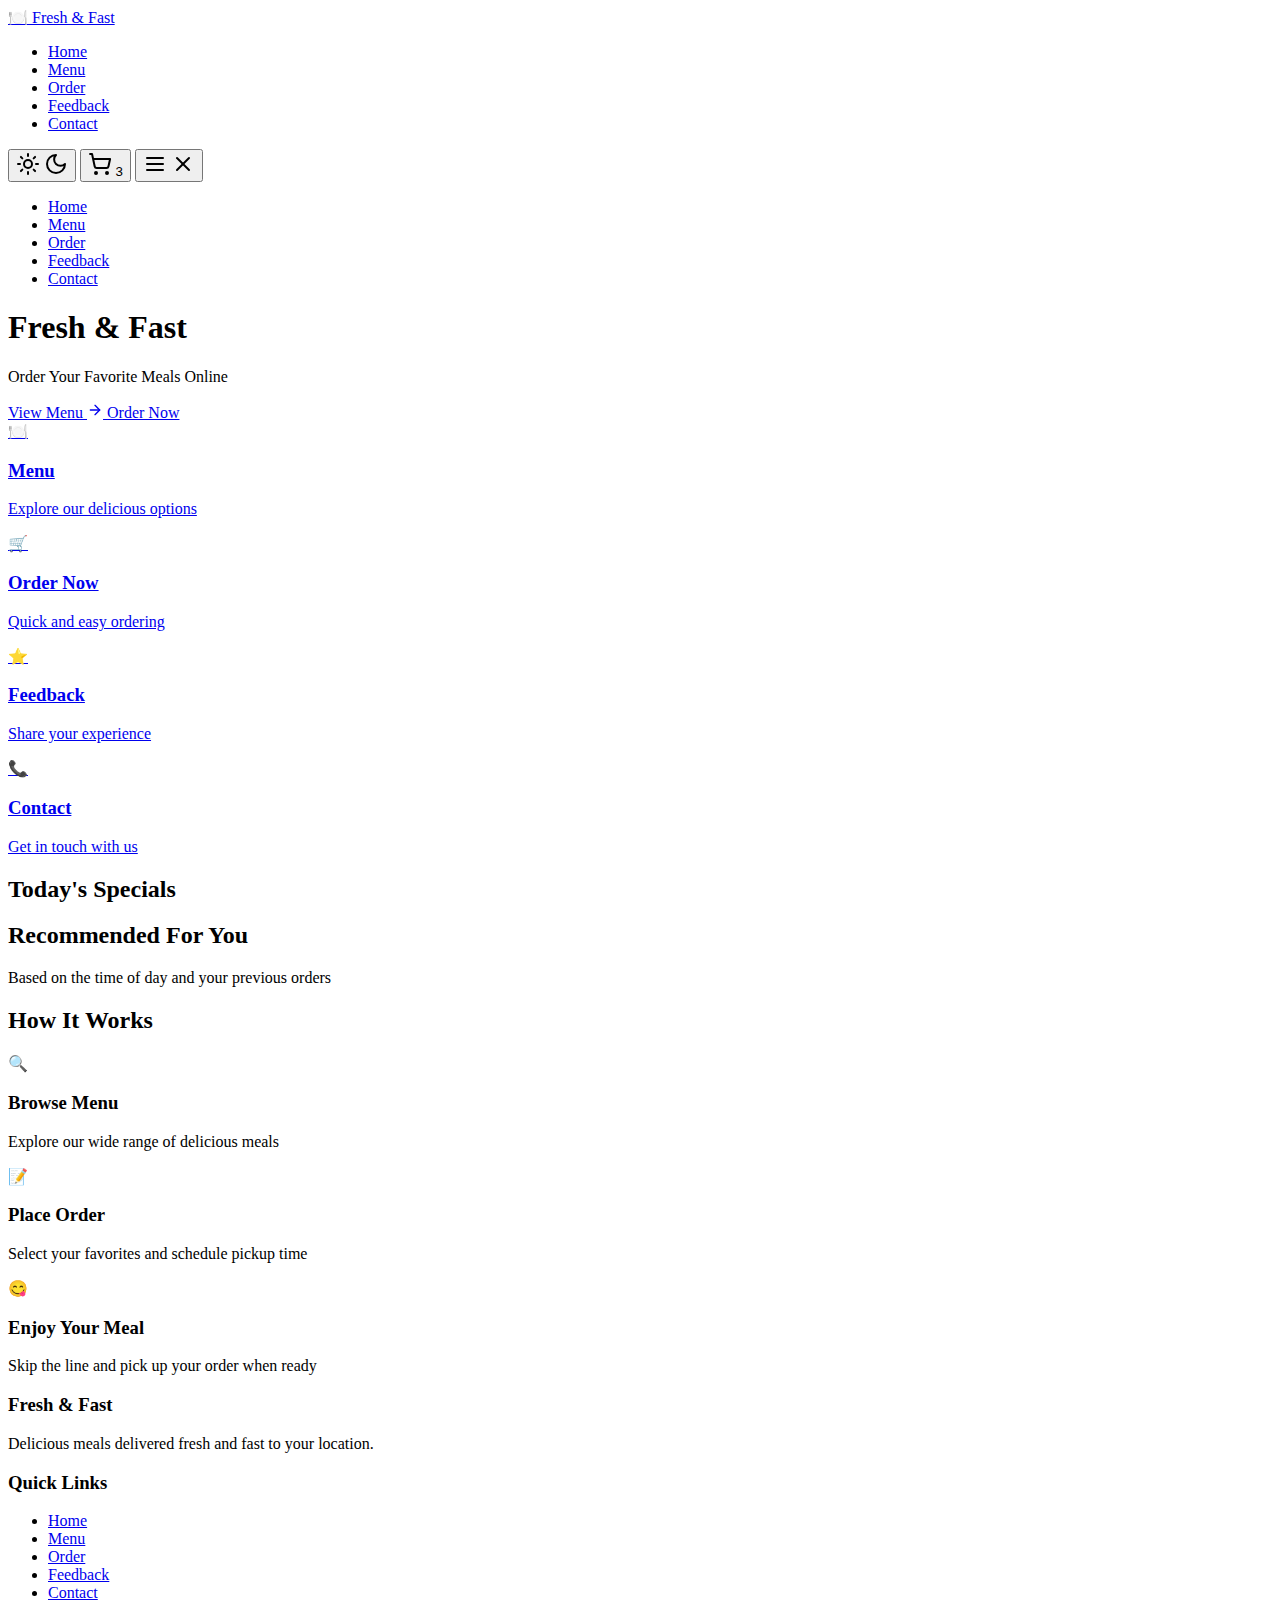
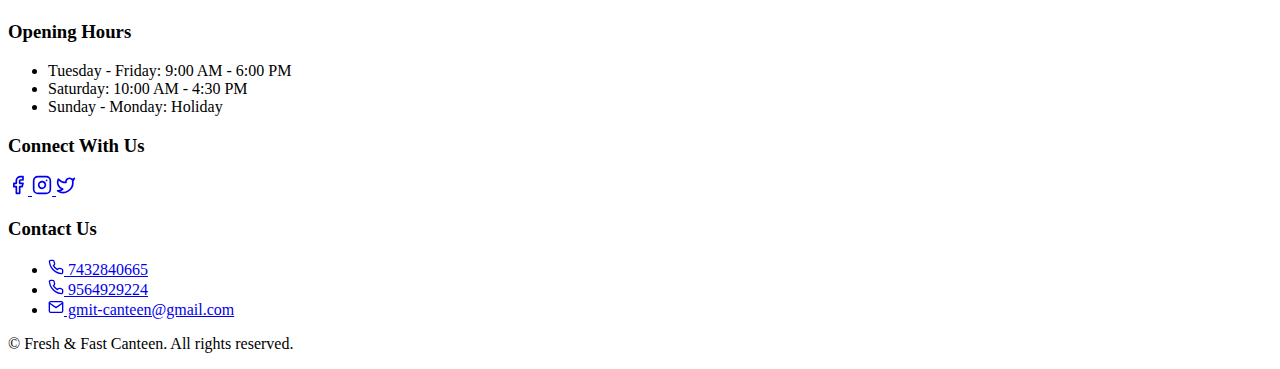
==== index.html @ 1bf3d0e0 "Add files via upload" ====
<!DOCTYPE html>
<html lang="en">
<head>
    <meta charset="UTF-8">
    <meta name="viewport" content="width=device-width, initial-scale=1.0">
    <title>Fresh & Fast - Online Canteen Management</title>
    <meta name="description" content="Order your favorite meals online from our canteen">
    <link rel="stylesheet" href="css/styles.css">
    <link rel="stylesheet" href="https://fonts.googleapis.com/css2?family=Inter:wght@400;500;600;700&display=swap">
</head>
<body>
    <div class="page-container">
        <header class="header">
            <div class="container header-container">
                <div class="logo">
                    <a href="index.html" class="logo-link">
                        <span class="logo-icon">🍽️</span>
                        <span class="logo-text">Fresh & Fast</span>
                    </a>
                </div>

                <nav class="desktop-nav">
                    <ul class="nav-list">
                        <li><a href="index.html" class="nav-link active">Home</a></li>
                        <li><a href="menu.html" class="nav-link">Menu</a></li>
                        <li><a href="order.html" class="nav-link">Order</a></li>
                        <li><a href="feedback.html" class="nav-link">Feedback</a></li>
                        <li><a href="contact.html" class="nav-link">Contact</a></li>
                    </ul>
                </nav>

                <div class="header-actions">
                    <button id="theme-toggle" class="icon-button" aria-label="Toggle theme">
                        <svg class="sun-icon" xmlns="http://www.w3.org/2000/svg" width="24" height="24" viewBox="0 0 24 24" fill="none" stroke="currentColor" stroke-width="2" stroke-linecap="round" stroke-linejoin="round"><circle cx="12" cy="12" r="4"></circle><path d="M12 2v2"></path><path d="M12 20v2"></path><path d="m4.93 4.93 1.41 1.41"></path><path d="m17.66 17.66 1.41 1.41"></path><path d="M2 12h2"></path><path d="M20 12h2"></path><path d="m6.34 17.66-1.41 1.41"></path><path d="m19.07 4.93-1.41 1.41"></path></svg>
                        <svg class="moon-icon" xmlns="http://www.w3.org/2000/svg" width="24" height="24" viewBox="0 0 24 24" fill="none" stroke="currentColor" stroke-width="2" stroke-linecap="round" stroke-linejoin="round"><path d="M12 3a6 6 0 0 0 9 9 9 9 0 1 1-9-9Z"></path></svg>
                    </button>
                    <button class="icon-button cart-button" aria-label="Shopping cart">
                        <svg xmlns="http://www.w3.org/2000/svg" width="24" height="24" viewBox="0 0 24 24" fill="none" stroke="currentColor" stroke-width="2" stroke-linecap="round" stroke-linejoin="round"><circle cx="8" cy="21" r="1"></circle><circle cx="19" cy="21" r="1"></circle><path d="M2.05 2.05h2l2.66 12.42a2 2 0 0 0 2 1.58h9.78a2 2 0 0 0 1.95-1.57l1.65-7.43H5.12"></path></svg>
                        <span class="cart-badge">3</span>
                    </button>
                    <button id="mobile-menu-toggle" class="icon-button mobile-menu-button" aria-label="Toggle menu">
                        <svg class="menu-icon" xmlns="http://www.w3.org/2000/svg" width="24" height="24" viewBox="0 0 24 24" fill="none" stroke="currentColor" stroke-width="2" stroke-linecap="round" stroke-linejoin="round"><line x1="4" x2="20" y1="12" y2="12"></line><line x1="4" x2="20" y1="6" y2="6"></line><line x1="4" x2="20" y1="18" y2="18"></line></svg>
                        <svg class="close-icon" xmlns="http://www.w3.org/2000/svg" width="24" height="24" viewBox="0 0 24 24" fill="none" stroke="currentColor" stroke-width="2" stroke-linecap="round" stroke-linejoin="round"><path d="M18 6 6 18"></path><path d="m6 6 12 12"></path></svg>
                    </button>
                </div>
            </div>

            <nav id="mobile-nav" class="mobile-nav">
                <ul class="mobile-nav-list">
                    <li><a href="index.html" class="mobile-nav-link active">Home</a></li>
                    <li><a href="menu.html" class="mobile-nav-link">Menu</a></li>
                    <li><a href="order.html" class="mobile-nav-link">Order</a></li>
                    <li><a href="feedback.html" class="mobile-nav-link">Feedback</a></li>
                    <li><a href="contact.html" class="mobile-nav-link">Contact</a></li>
                </ul>
            </nav>
        </header>

        <main>
            <!-- Hero Banner -->
            <section class="hero-banner">
                <div class="hero-content">
                    <div class="hero-text-container">
                        <h1 class="hero-title">Fresh & Fast</h1>
                        <p class="hero-subtitle">Order Your Favorite Meals Online</p>
                        <div class="hero-buttons">
                            <a href="menu.html" class="button primary-button">
                                View Menu
                                <svg xmlns="http://www.w3.org/2000/svg" width="16" height="16" viewBox="0 0 24 24" fill="none" stroke="currentColor" stroke-width="2" stroke-linecap="round" stroke-linejoin="round"><path d="M5 12h14"></path><path d="m12 5 7 7-7 7"></path></svg>
                            </a>
                            <a href="order.html" class="button outline-button">Order Now</a>
                        </div>
                    </div>
                </div>
            </section>

            <!-- Quick Links -->
            <section class="container section">
                <div class="quick-links">
                    <a href="menu.html" class="quick-link-card">
                        <span class="quick-link-icon">🍽️</span>
                        <h3 class="quick-link-title">Menu</h3>
                        <p class="quick-link-description">Explore our delicious options</p>
                    </a>
                    <a href="order.html" class="quick-link-card">
                        <span class="quick-link-icon">🛒</span>
                        <h3 class="quick-link-title">Order Now</h3>
                        <p class="quick-link-description">Quick and easy ordering</p>
                    </a>
                    <a href="feedback.html" class="quick-link-card">
                        <span class="quick-link-icon">⭐</span>
                        <h3 class="quick-link-title">Feedback</h3>
                        <p class="quick-link-description">Share your experience</p>
                    </a>
                    <a href="contact.html" class="quick-link-card">
                        <span class="quick-link-icon">📞</span>
                        <h3 class="quick-link-title">Contact</h3>
                        <p class="quick-link-description">Get in touch with us</p>
                    </a>
                </div>
            </section>

            <!-- Featured Items -->
            <section class="container section">
                <h2 class="section-title">Today's Specials</h2>
                <div class="featured-items" id="featured-items">
                    <!-- Featured items will be populated by JavaScript -->
                </div>
            </section>

            <!-- AI Recommendations -->
            <section class="container section recommendations-section">
                <h2 class="section-title">Recommended For You</h2>
                <p class="section-subtitle">Based on the time of day and your previous orders</p>
                <div class="recommended-meals" id="recommended-meals">
                    <!-- Recommendations will be populated by JavaScript -->
                </div>
            </section>

            <!-- How It Works -->
            <section class="container section">
                <h2 class="section-title">How It Works</h2>
                <div class="how-it-works">
                    <div class="step-card">
                        <div class="step-icon">🔍</div>
                        <h3 class="step-title">Browse Menu</h3>
                        <p class="step-description">Explore our wide range of delicious meals</p>
                    </div>
                    <div class="step-card">
                        <div class="step-icon">📝</div>
                        <h3 class="step-title">Place Order</h3>
                        <p class="step-description">Select your favorites and schedule pickup time</p>
                    </div>
                    <div class="step-card">
                        <div class="step-icon">😋</div>
                        <h3 class="step-title">Enjoy Your Meal</h3>
                        <p class="step-description">Skip the line and pick up your order when ready</p>
                    </div>
                </div>
            </section>
        </main>

        <footer class="footer">
            <div class="container">
                <div class="footer-content">
                    <div class="footer-section">
                        <h3 class="footer-title">Fresh & Fast</h3>
                        <p class="footer-text">Delicious meals delivered fresh and fast to your location.</p>
                    </div>

                    <div class="footer-section">
                        <h3 class="footer-title">Quick Links</h3>
                        <ul class="footer-links">
                            <li><a href="index.html" class="footer-link">Home</a></li>
                            <li><a href="menu.html" class="footer-link">Menu</a></li>
                            <li><a href="order.html" class="footer-link">Order</a></li>
                            <li><a href="feedback.html" class="footer-link">Feedback</a></li>
                            <li><a href="contact.html" class="footer-link">Contact</a></li>
                        </ul>
                    </div>

                    <div class="footer-section">
                        <h3 class="footer-title">Opening Hours</h3>
                        <ul class="footer-hours">
                            <li>Tuesday - Friday: 9:00 AM - 6:00 PM</li>
                            <li>Saturday: 10:00 AM - 4:30 PM</li>
                            <li>Sunday - Monday: Holiday</li>
                        </ul>
                    </div>

                    <div class="footer-section">
                        <h3 class="footer-title">Connect With Us</h3>
                        <div class="social-links">
                            <a href="#" class="social-link" aria-label="Facebook">
                                <svg xmlns="http://www.w3.org/2000/svg" width="20" height="20" viewBox="0 0 24 24" fill="none" stroke="currentColor" stroke-width="2" stroke-linecap="round" stroke-linejoin="round"><path d="M18 2h-3a5 5 0 0 0-5 5v3H7v4h3v8h4v-8h3l1-4h-4V7a1 1 0 0 1 1-1h3z"></path></svg>
                            </a>
                            <a href="#" class="social-link" aria-label="Instagram">
                                <svg xmlns="http://www.w3.org/2000/svg" width="20" height="20" viewBox="0 0 24 24" fill="none" stroke="currentColor" stroke-width="2" stroke-linecap="round" stroke-linejoin="round"><rect width="20" height="20" x="2" y="2" rx="5" ry="5"></rect><path d="M16 11.37A4 4 0 1 1 12.63 8 4 4 0 0 1 16 11.37z"></path><line x1="17.5" x2="17.51" y1="6.5" y2="6.5"></line></svg>
                            </a>
                            <a href="#" class="social-link" aria-label="Twitter">
                                <svg xmlns="http://www.w3.org/2000/svg" width="20" height="20" viewBox="0 0 24 24" fill="none" stroke="currentColor" stroke-width="2" stroke-linecap="round" stroke-linejoin="round"><path d="M22 4s-.7 2.1-2 3.4c1.6 10-9.4 17.3-18 11.6 2.2.1 4.4-.6 6-2C3 15.5.5 9.6 3 5c2.2 2.6 5.6 4.1 9 4-.9-4.2 4-6.6 7-3.8 1.1 0 3-1.2 3-1.2z"></path></svg>
                            </a>
                        </div>
                    </div>

                    <div class="footer-section">
                        <h3 class="footer-title">Contact Us</h3>
                        <ul class="footer-links">
                            <li><a href="tel:7432840665" class="footer-link">
                                <svg xmlns="http://www.w3.org/2000/svg" width="16" height="16" viewBox="0 0 24 24" fill="none" stroke="currentColor" stroke-width="2" stroke-linecap="round" stroke-linejoin="round"><path d="M22 16.92v3a2 2 0 0 1-2.18 2 19.79 19.79 0 0 1-8.63-3.07 19.5 19.5 0 0 1-6-6 19.79 19.79 0 0 1-3.07-8.67A2 2 0 0 1 4.11 2h3a2 2 0 0 1 2 1.72 12.84 12.84 0 0 0 .7 2.81 2 2 0 0 1-.45 2.11L8.09 9.91a16 16 0 0 0 6 6l1.27-1.27a2 2 0 0 1 2.11-.45 12.84 12.84 0 0 0 2.81.7A2 2 0 0 1 22 16.92z"></path></svg>
                                7432840665
                            </a></li>
                            <li><a href="tel:9564929224" class="footer-link">
                                <svg xmlns="http://www.w3.org/2000/svg" width="16" height="16" viewBox="0 0 24 24" fill="none" stroke="currentColor" stroke-width="2" stroke-linecap="round" stroke-linejoin="round"><path d="M22 16.92v3a2 2 0 0 1-2.18 2 19.79 19.79 0 0 1-8.63-3.07 19.5 19.5 0 0 1-6-6 19.79 19.79 0 0 1-3.07-8.67A2 2 0 0 1 4.11 2h3a2 2 0 0 1 2 1.72 12.84 12.84 0 0 0 .7 2.81 2 2 0 0 1-.45 2.11L8.09 9.91a16 16 0 0 0 6 6l1.27-1.27a2 2 0 0 1 2.11-.45 12.84 12.84 0 0 0 2.81.7A2 2 0 0 1 22 16.92z"></path></svg>
                                9564929224
                            </a></li>
                            <li><a href="mailto:gmit-canteen@gmail.com" class="footer-link">
                                <svg xmlns="http://www.w3.org/2000/svg" width="16" height="16" viewBox="0 0 24 24" fill="none" stroke="currentColor" stroke-width="2" stroke-linecap="round" stroke-linejoin="round"><path d="M4 4h16c1.1 0 2 .9 2 2v12c0 1.1-.9 2-2 2H4c-1.1 0-2-.9-2-2V6c0-1.1.9-2 2-2z"></path><polyline points="22,6 12,13 2,6"></polyline></svg>
                                gmit-canteen@gmail.com
                            </a></li>
                        </ul>
                    </div>
                </div>

                <div class="footer-bottom">
                    <p>&copy; <span id="current-year"></span> Fresh & Fast Canteen. All rights reserved.</p>
                </div>
            </div>
        </footer>
    </div>

    <script src="js/data.js"></script>
    <script src="js/main.js"></script>
    <script src="js/home.js"></script>
</body>
</html>
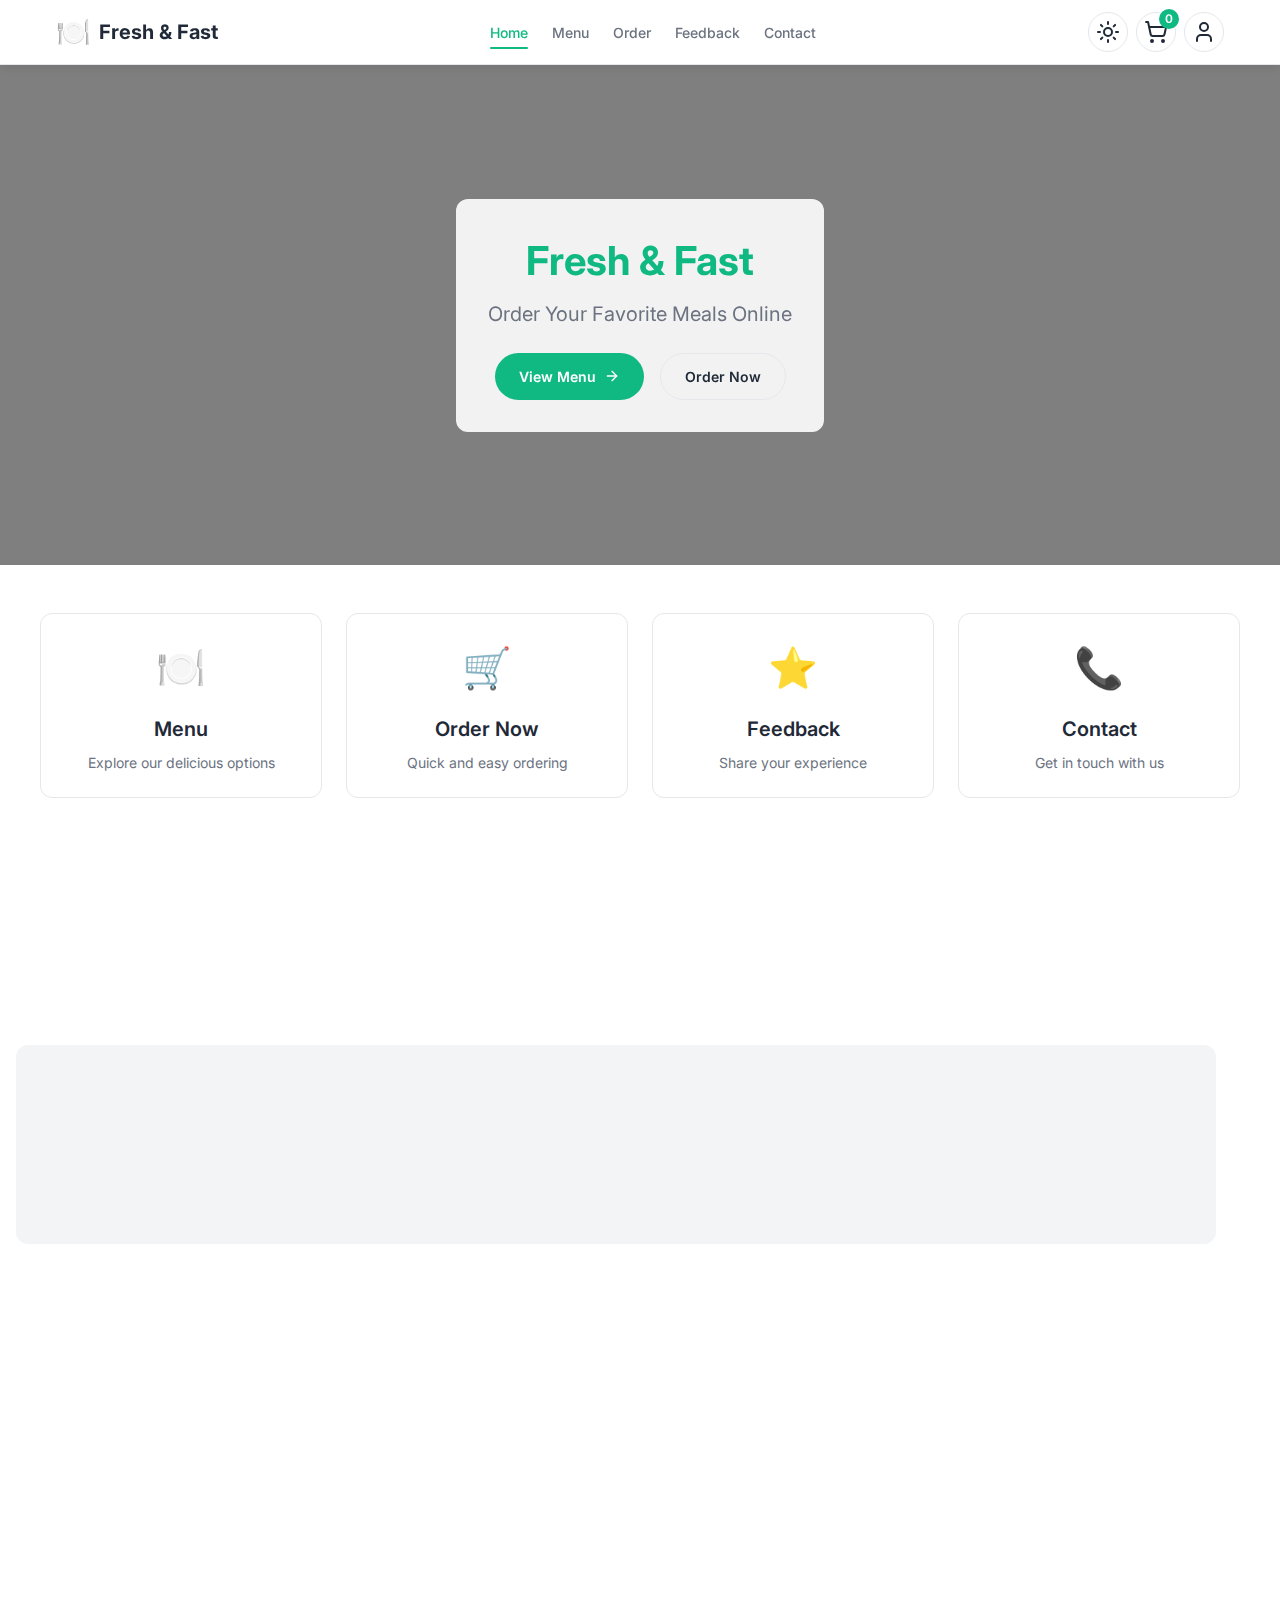
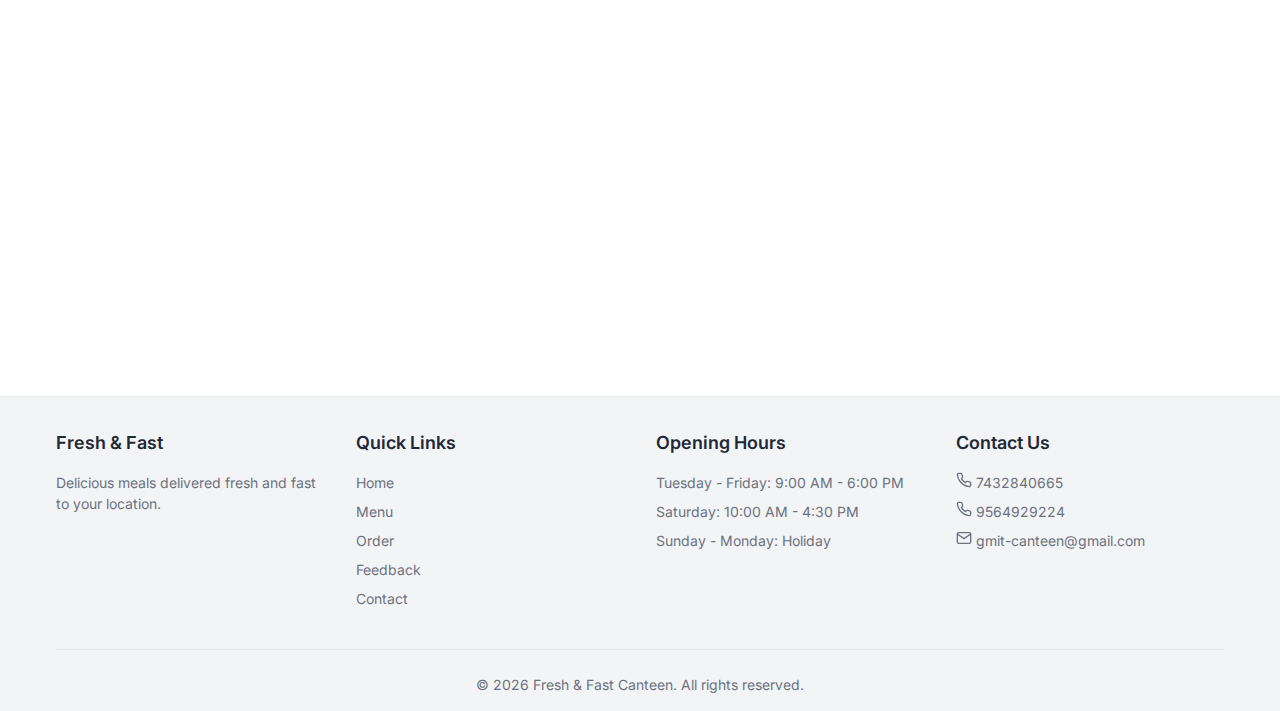
==== commit 7c8d8cea: "Add files via upload" ====
--- a/index.html
+++ b/index.html
@@ -1,217 +1,241 @@
 <!DOCTYPE html>
 <html lang="en">
 <head>
-    <meta charset="UTF-8">
-    <meta name="viewport" content="width=device-width, initial-scale=1.0">
-    <title>Fresh & Fast - Online Canteen Management</title>
-    <meta name="description" content="Order your favorite meals online from our canteen">
-    <link rel="stylesheet" href="css/styles.css">
-    <link rel="stylesheet" href="https://fonts.googleapis.com/css2?family=Inter:wght@400;500;600;700&display=swap">
+  <meta charset="UTF-8">
+  <meta name="viewport" content="width=device-width, initial-scale=1.0">
+  <title>Fresh & Fast - Online Canteen Management</title>
+  <meta name="description" content="Order your favorite meals online from our canteen">
+  <link rel="stylesheet" href="css/styles.css">
+  <link rel="stylesheet" href="css/animations.css">
+  <link rel="stylesheet" href="css/cart-styles.css">
+  <link rel="stylesheet" href="https://fonts.googleapis.com/css2?family=Inter:wght@400;500;600;700&display=swap">
 </head>
 <body>
-    <div class="page-container">
-        <header class="header">
-            <div class="container header-container">
-                <div class="logo">
-                    <a href="index.html" class="logo-link">
-                        <span class="logo-icon">🍽️</span>
-                        <span class="logo-text">Fresh & Fast</span>
-                    </a>
-                </div>
-
-                <nav class="desktop-nav">
-                    <ul class="nav-list">
-                        <li><a href="index.html" class="nav-link active">Home</a></li>
-                        <li><a href="menu.html" class="nav-link">Menu</a></li>
-                        <li><a href="order.html" class="nav-link">Order</a></li>
-                        <li><a href="feedback.html" class="nav-link">Feedback</a></li>
-                        <li><a href="contact.html" class="nav-link">Contact</a></li>
-                    </ul>
-                </nav>
-
-                <div class="header-actions">
-                    <button id="theme-toggle" class="icon-button" aria-label="Toggle theme">
-                        <svg class="sun-icon" xmlns="http://www.w3.org/2000/svg" width="24" height="24" viewBox="0 0 24 24" fill="none" stroke="currentColor" stroke-width="2" stroke-linecap="round" stroke-linejoin="round"><circle cx="12" cy="12" r="4"></circle><path d="M12 2v2"></path><path d="M12 20v2"></path><path d="m4.93 4.93 1.41 1.41"></path><path d="m17.66 17.66 1.41 1.41"></path><path d="M2 12h2"></path><path d="M20 12h2"></path><path d="m6.34 17.66-1.41 1.41"></path><path d="m19.07 4.93-1.41 1.41"></path></svg>
-                        <svg class="moon-icon" xmlns="http://www.w3.org/2000/svg" width="24" height="24" viewBox="0 0 24 24" fill="none" stroke="currentColor" stroke-width="2" stroke-linecap="round" stroke-linejoin="round"><path d="M12 3a6 6 0 0 0 9 9 9 9 0 1 1-9-9Z"></path></svg>
-                    </button>
-                    <button class="icon-button cart-button" aria-label="Shopping cart">
-                        <svg xmlns="http://www.w3.org/2000/svg" width="24" height="24" viewBox="0 0 24 24" fill="none" stroke="currentColor" stroke-width="2" stroke-linecap="round" stroke-linejoin="round"><circle cx="8" cy="21" r="1"></circle><circle cx="19" cy="21" r="1"></circle><path d="M2.05 2.05h2l2.66 12.42a2 2 0 0 0 2 1.58h9.78a2 2 0 0 0 1.95-1.57l1.65-7.43H5.12"></path></svg>
-                        <span class="cart-badge">3</span>
-                    </button>
-                    <button id="mobile-menu-toggle" class="icon-button mobile-menu-button" aria-label="Toggle menu">
-                        <svg class="menu-icon" xmlns="http://www.w3.org/2000/svg" width="24" height="24" viewBox="0 0 24 24" fill="none" stroke="currentColor" stroke-width="2" stroke-linecap="round" stroke-linejoin="round"><line x1="4" x2="20" y1="12" y2="12"></line><line x1="4" x2="20" y1="6" y2="6"></line><line x1="4" x2="20" y1="18" y2="18"></line></svg>
-                        <svg class="close-icon" xmlns="http://www.w3.org/2000/svg" width="24" height="24" viewBox="0 0 24 24" fill="none" stroke="currentColor" stroke-width="2" stroke-linecap="round" stroke-linejoin="round"><path d="M18 6 6 18"></path><path d="m6 6 12 12"></path></svg>
-                    </button>
-                </div>
-            </div>
-
-            <nav id="mobile-nav" class="mobile-nav">
-                <ul class="mobile-nav-list">
-                    <li><a href="index.html" class="mobile-nav-link active">Home</a></li>
-                    <li><a href="menu.html" class="mobile-nav-link">Menu</a></li>
-                    <li><a href="order.html" class="mobile-nav-link">Order</a></li>
-                    <li><a href="feedback.html" class="mobile-nav-link">Feedback</a></li>
-                    <li><a href="contact.html" class="mobile-nav-link">Contact</a></li>
-                </ul>
-            </nav>
-        </header>
-
-        <main>
-            <!-- Hero Banner -->
-            <section class="hero-banner">
-                <div class="hero-content">
-                    <div class="hero-text-container">
-                        <h1 class="hero-title">Fresh & Fast</h1>
-                        <p class="hero-subtitle">Order Your Favorite Meals Online</p>
-                        <div class="hero-buttons">
-                            <a href="menu.html" class="button primary-button">
-                                View Menu
-                                <svg xmlns="http://www.w3.org/2000/svg" width="16" height="16" viewBox="0 0 24 24" fill="none" stroke="currentColor" stroke-width="2" stroke-linecap="round" stroke-linejoin="round"><path d="M5 12h14"></path><path d="m12 5 7 7-7 7"></path></svg>
-                            </a>
-                            <a href="order.html" class="button outline-button">Order Now</a>
-                        </div>
-                    </div>
-                </div>
-            </section>
-
-            <!-- Quick Links -->
-            <section class="container section">
-                <div class="quick-links">
-                    <a href="menu.html" class="quick-link-card">
-                        <span class="quick-link-icon">🍽️</span>
-                        <h3 class="quick-link-title">Menu</h3>
-                        <p class="quick-link-description">Explore our delicious options</p>
-                    </a>
-                    <a href="order.html" class="quick-link-card">
-                        <span class="quick-link-icon">🛒</span>
-                        <h3 class="quick-link-title">Order Now</h3>
-                        <p class="quick-link-description">Quick and easy ordering</p>
-                    </a>
-                    <a href="feedback.html" class="quick-link-card">
-                        <span class="quick-link-icon">⭐</span>
-                        <h3 class="quick-link-title">Feedback</h3>
-                        <p class="quick-link-description">Share your experience</p>
-                    </a>
-                    <a href="contact.html" class="quick-link-card">
-                        <span class="quick-link-icon">📞</span>
-                        <h3 class="quick-link-title">Contact</h3>
-                        <p class="quick-link-description">Get in touch with us</p>
-                    </a>
-                </div>
-            </section>
-
-            <!-- Featured Items -->
-            <section class="container section">
-                <h2 class="section-title">Today's Specials</h2>
-                <div class="featured-items" id="featured-items">
-                    <!-- Featured items will be populated by JavaScript -->
-                </div>
-            </section>
-
-            <!-- AI Recommendations -->
-            <section class="container section recommendations-section">
-                <h2 class="section-title">Recommended For You</h2>
-                <p class="section-subtitle">Based on the time of day and your previous orders</p>
-                <div class="recommended-meals" id="recommended-meals">
-                    <!-- Recommendations will be populated by JavaScript -->
-                </div>
-            </section>
-
-            <!-- How It Works -->
-            <section class="container section">
-                <h2 class="section-title">How It Works</h2>
-                <div class="how-it-works">
-                    <div class="step-card">
-                        <div class="step-icon">🔍</div>
-                        <h3 class="step-title">Browse Menu</h3>
-                        <p class="step-description">Explore our wide range of delicious meals</p>
-                    </div>
-                    <div class="step-card">
-                        <div class="step-icon">📝</div>
-                        <h3 class="step-title">Place Order</h3>
-                        <p class="step-description">Select your favorites and schedule pickup time</p>
-                    </div>
-                    <div class="step-card">
-                        <div class="step-icon">😋</div>
-                        <h3 class="step-title">Enjoy Your Meal</h3>
-                        <p class="step-description">Skip the line and pick up your order when ready</p>
-                    </div>
-                </div>
-            </section>
-        </main>
-
-        <footer class="footer">
-            <div class="container">
-                <div class="footer-content">
-                    <div class="footer-section">
-                        <h3 class="footer-title">Fresh & Fast</h3>
-                        <p class="footer-text">Delicious meals delivered fresh and fast to your location.</p>
-                    </div>
-
-                    <div class="footer-section">
-                        <h3 class="footer-title">Quick Links</h3>
-                        <ul class="footer-links">
-                            <li><a href="index.html" class="footer-link">Home</a></li>
-                            <li><a href="menu.html" class="footer-link">Menu</a></li>
-                            <li><a href="order.html" class="footer-link">Order</a></li>
-                            <li><a href="feedback.html" class="footer-link">Feedback</a></li>
-                            <li><a href="contact.html" class="footer-link">Contact</a></li>
-                        </ul>
-                    </div>
-
-                    <div class="footer-section">
-                        <h3 class="footer-title">Opening Hours</h3>
-                        <ul class="footer-hours">
-                            <li>Tuesday - Friday: 9:00 AM - 6:00 PM</li>
-                            <li>Saturday: 10:00 AM - 4:30 PM</li>
-                            <li>Sunday - Monday: Holiday</li>
-                        </ul>
-                    </div>
-
-                    <div class="footer-section">
-                        <h3 class="footer-title">Connect With Us</h3>
-                        <div class="social-links">
-                            <a href="#" class="social-link" aria-label="Facebook">
-                                <svg xmlns="http://www.w3.org/2000/svg" width="20" height="20" viewBox="0 0 24 24" fill="none" stroke="currentColor" stroke-width="2" stroke-linecap="round" stroke-linejoin="round"><path d="M18 2h-3a5 5 0 0 0-5 5v3H7v4h3v8h4v-8h3l1-4h-4V7a1 1 0 0 1 1-1h3z"></path></svg>
-                            </a>
-                            <a href="#" class="social-link" aria-label="Instagram">
-                                <svg xmlns="http://www.w3.org/2000/svg" width="20" height="20" viewBox="0 0 24 24" fill="none" stroke="currentColor" stroke-width="2" stroke-linecap="round" stroke-linejoin="round"><rect width="20" height="20" x="2" y="2" rx="5" ry="5"></rect><path d="M16 11.37A4 4 0 1 1 12.63 8 4 4 0 0 1 16 11.37z"></path><line x1="17.5" x2="17.51" y1="6.5" y2="6.5"></line></svg>
-                            </a>
-                            <a href="#" class="social-link" aria-label="Twitter">
-                                <svg xmlns="http://www.w3.org/2000/svg" width="20" height="20" viewBox="0 0 24 24" fill="none" stroke="currentColor" stroke-width="2" stroke-linecap="round" stroke-linejoin="round"><path d="M22 4s-.7 2.1-2 3.4c1.6 10-9.4 17.3-18 11.6 2.2.1 4.4-.6 6-2C3 15.5.5 9.6 3 5c2.2 2.6 5.6 4.1 9 4-.9-4.2 4-6.6 7-3.8 1.1 0 3-1.2 3-1.2z"></path></svg>
-                            </a>
-                        </div>
-                    </div>
-
-                    <div class="footer-section">
-                        <h3 class="footer-title">Contact Us</h3>
-                        <ul class="footer-links">
-                            <li><a href="tel:7432840665" class="footer-link">
-                                <svg xmlns="http://www.w3.org/2000/svg" width="16" height="16" viewBox="0 0 24 24" fill="none" stroke="currentColor" stroke-width="2" stroke-linecap="round" stroke-linejoin="round"><path d="M22 16.92v3a2 2 0 0 1-2.18 2 19.79 19.79 0 0 1-8.63-3.07 19.5 19.5 0 0 1-6-6 19.79 19.79 0 0 1-3.07-8.67A2 2 0 0 1 4.11 2h3a2 2 0 0 1 2 1.72 12.84 12.84 0 0 0 .7 2.81 2 2 0 0 1-.45 2.11L8.09 9.91a16 16 0 0 0 6 6l1.27-1.27a2 2 0 0 1 2.11-.45 12.84 12.84 0 0 0 2.81.7A2 2 0 0 1 22 16.92z"></path></svg>
-                                7432840665
-                            </a></li>
-                            <li><a href="tel:9564929224" class="footer-link">
-                                <svg xmlns="http://www.w3.org/2000/svg" width="16" height="16" viewBox="0 0 24 24" fill="none" stroke="currentColor" stroke-width="2" stroke-linecap="round" stroke-linejoin="round"><path d="M22 16.92v3a2 2 0 0 1-2.18 2 19.79 19.79 0 0 1-8.63-3.07 19.5 19.5 0 0 1-6-6 19.79 19.79 0 0 1-3.07-8.67A2 2 0 0 1 4.11 2h3a2 2 0 0 1 2 1.72 12.84 12.84 0 0 0 .7 2.81 2 2 0 0 1-.45 2.11L8.09 9.91a16 16 0 0 0 6 6l1.27-1.27a2 2 0 0 1 2.11-.45 12.84 12.84 0 0 0 2.81.7A2 2 0 0 1 22 16.92z"></path></svg>
-                                9564929224
-                            </a></li>
-                            <li><a href="mailto:gmit-canteen@gmail.com" class="footer-link">
-                                <svg xmlns="http://www.w3.org/2000/svg" width="16" height="16" viewBox="0 0 24 24" fill="none" stroke="currentColor" stroke-width="2" stroke-linecap="round" stroke-linejoin="round"><path d="M4 4h16c1.1 0 2 .9 2 2v12c0 1.1-.9 2-2 2H4c-1.1 0-2-.9-2-2V6c0-1.1.9-2 2-2z"></path><polyline points="22,6 12,13 2,6"></polyline></svg>
-                                gmit-canteen@gmail.com
-                            </a></li>
-                        </ul>
-                    </div>
-                </div>
-
-                <div class="footer-bottom">
-                    <p>&copy; <span id="current-year"></span> Fresh & Fast Canteen. All rights reserved.</p>
-                </div>
-            </div>
-        </footer>
-    </div>
-
-    <script src="js/data.js"></script>
-    <script src="js/main.js"></script>
-    <script src="js/home.js"></script>
+  <div class="page-container">
+      <header class="header">
+          <div class="container header-container">
+              <div class="logo">
+                  <a href="index.html" class="logo-link">
+                      <span class="logo-icon">🍽️</span>
+                      <span class="logo-text">Fresh & Fast</span>
+                  </a>
+              </div>
+
+              <nav class="desktop-nav">
+                  <ul class="nav-list">
+                      <li><a href="index.html" class="nav-link active">Home</a></li>
+                      <li><a href="menu.html" class="nav-link">Menu</a></li>
+                      <li><a href="order.html" class="nav-link">Order</a></li>
+                      <li><a href="feedback.html" class="nav-link">Feedback</a></li>
+                      <li><a href="contact.html" class="nav-link">Contact</a></li>
+                  </ul>
+              </nav>
+
+              <div class="header-actions">
+                  <button id="theme-toggle" class="icon-button" aria-label="Toggle theme">
+                      <svg class="sun-icon" xmlns="http://www.w3.org/2000/svg" width="24" height="24" viewBox="0 0 24 24" fill="none" stroke="currentColor" stroke-width="2" stroke-linecap="round" stroke-linejoin="round"><circle cx="12" cy="12" r="4"></circle><path d="M12 2v2"></path><path d="M12 20v2"></path><path d="m4.93 4.93 1.41 1.41"></path><path d="m17.66 17.66 1.41 1.41"></path><path d="M2 12h2"></path><path d="M20 12h2"></path><path d="m6.34 17.66-1.41 1.41"></path><path d="m19.07 4.93-1.41 1.41"></path></svg>
+                      <svg class="moon-icon" xmlns="http://www.w3.org/2000/svg" width="24" height="24" viewBox="0 0 24 24" fill="none" stroke="currentColor" stroke-width="2" stroke-linecap="round" stroke-linejoin="round"><path d="M12 3a6 6 0 0 0 9 9 9 9 0 1 1-9-9Z"></path></svg>
+                  </button>
+                  <a href="cart.html" class="icon-button cart-button" aria-label="Shopping cart">
+                      <svg xmlns="http://www.w3.org/2000/svg" width="24" height="24" viewBox="0 0 24 24" fill="none" stroke="currentColor" stroke-width="2" stroke-linecap="round" stroke-linejoin="round"><circle cx="8" cy="21" r="1"></circle><circle cx="19" cy="21" r="1"></circle><path d="M2.05 2.05h2l2.66 12.42a2 2 0 0 0 2 1.58h9.78a2 2 0 0 0 1.95-1.57l1.65-7.43H5.12"></path></svg>
+                      <span class="cart-badge">0</span>
+                  </a>
+                  <a href="login.html" class="icon-button user-button" aria-label="User account">
+                    <svg xmlns="http://www.w3.org/2000/svg" width="24" height="24" viewBox="0 0 24 24" fill="none" stroke="currentColor" stroke-width="2" stroke-linecap="round" stroke-linejoin="round"><path d="M19 21v-2a4 4 0 0 0-4-4H9a4 4 0 0 0-4 4v2"></path><circle cx="12" cy="7" r="4"></circle></svg>
+                  </a>
+                  <button id="mobile-menu-toggle" class="icon-button mobile-menu-button" aria-label="Toggle menu">
+                      <svg class="menu-icon" xmlns="http://www.w3.org/2000/svg" width="24" height="24" viewBox="0 0 24 24" fill="none" stroke="currentColor" stroke-width="2" stroke-linecap="round" stroke-linejoin="round"><line x1="4" x2="20" y1="12" y2="12"></line><line x1="4" x2="20" y1="6" y2="6"></line><line x1="4" x2="20" y1="18" y2="18"></line></svg>
+                      <svg class="close-icon" xmlns="http://www.w3.org/2000/svg" width="24" height="24" viewBox="0 0 24 24" fill="none" stroke="currentColor" stroke-width="2" stroke-linecap="round" stroke-linejoin="round"><path d="M18 6 6 18"></path><path d="m6 6 12 12"></path></svg>
+                  </button>
+              </div>
+          </div>
+
+          <nav id="mobile-nav" class="mobile-nav">
+              <ul class="mobile-nav-list">
+                  <li><a href="index.html" class="mobile-nav-link active">Home</a></li>
+                  <li><a href="menu.html" class="mobile-nav-link">Menu</a></li>
+                  <li><a href="order.html" class="mobile-nav-link">Order</a></li>
+                  <li><a href="feedback.html" class="mobile-nav-link">Feedback</a></li>
+                  <li><a href="contact.html" class="mobile-nav-link">Contact</a></li>
+                  <li><a href="login.html" class="mobile-nav-link">My Account</a></li>
+              </ul>
+          </nav>
+      </header>
+
+      <main>
+          <!-- Hero Banner -->
+          <section class="hero-banner">
+              <div class="hero-content">
+                  <div class="hero-text-container">
+                      <h1 class="hero-title">Fresh & Fast</h1>
+                      <p class="hero-subtitle">Order Your Favorite Meals Online</p>
+                      <div class="hero-buttons">
+                          <a href="menu.html" class="button primary-button">
+                              View Menu
+                              <svg xmlns="http://www.w3.org/2000/svg" width="16" height="16" viewBox="0 0 24 24" fill="none" stroke="currentColor" stroke-width="2" stroke-linecap="round" stroke-linejoin="round"><path d="M5 12h14"></path><path d="m12 5 7 7-7 7"></path></svg>
+                          </a>
+                          <a href="order.html" class="button outline-button">Order Now</a>
+                      </div>
+                  </div>
+              </div>
+          </section>
+
+          <!-- Quick Links -->
+          <section class="container section">
+              <div class="quick-links">
+                  <a href="menu.html" class="quick-link-card animate-slide-up">
+                      <span class="quick-link-icon">🍽️</span>
+                      <h3 class="quick-link-title">Menu</h3>
+                      <p class="quick-link-description">Explore our delicious options</p>
+                  </a>
+                  <a href="order.html" class="quick-link-card animate-slide-up" style="animation-delay: 0.1s;">
+                      <span class="quick-link-icon">🛒</span>
+                      <h3 class="quick-link-title">Order Now</h3>
+                      <p class="quick-link-description">Quick and easy ordering</p>
+                  </a>
+                  <a href="feedback.html" class="quick-link-card animate-slide-up" style="animation-delay: 0.2s;">
+                      <span class="quick-link-icon">⭐</span>
+                      <h3 class="quick-link-title">Feedback</h3>
+                      <p class="quick-link-description">Share your experience</p>
+                  </a>
+                  <a href="contact.html" class="quick-link-card animate-slide-up" style="animation-delay: 0.3s;">
+                      <span class="quick-link-icon">📞</span>
+                      <h3 class="quick-link-title">Contact</h3>
+                      <p class="quick-link-description">Get in touch with us</p>
+                  </a>
+              </div>
+          </section>
+
+          <!-- Featured Items -->
+          <section class="container section">
+              <h2 class="section-title animate-fade-in">Today's Specials</h2>
+              <div class="featured-items" id="featured-items">
+                  <!-- Featured items will be populated by JavaScript -->
+                  <div class="food-card animate-slide-up">
+                      <p class="loading-text">Loading featured items...</p>
+                  </div>
+              </div>
+          </section>
+
+          <!-- AI Recommendations -->
+          <section class="container section recommendations-section">
+              <h2 class="section-title animate-fade-in">Recommended For You</h2>
+              <p class="section-subtitle animate-fade-in">Based on the time of day and your previous orders</p>
+              <div class="recommended-meals" id="recommended-meals">
+                  <!-- Recommendations will be populated by JavaScript -->
+                  <div class="food-card animate-slide-up">
+                      <p class="loading-text">Loading recommendations...</p>
+                  </div>
+              </div>
+          </section>
+
+          <!-- How It Works -->
+          <section class="container section">
+              <h2 class="section-title animate-fade-in">How It Works</h2>
+              <div class="how-it-works">
+                  <div class="step-card animate-slide-up">
+                      <div class="step-icon">🔍</div>
+                      <h3 class="step-title">Browse Menu</h3>
+                      <p class="step-description">Explore our wide range of delicious meals</p>
+                  </div>
+                  <div class="step-card animate-slide-up" style="animation-delay: 0.1s;">
+                      <div class="step-icon">📝</div>
+                      <h3 class="step-title">Place Order</h3>
+                      <p class="step-description">Select your favorites and schedule pickup time</p>
+                  </div>
+                  <div class="step-card animate-slide-up" style="animation-delay: 0.2s;">
+                      <div class="step-icon">😋</div>
+                      <h3 class="step-title">Enjoy Your Meal</h3>
+                      <p class="step-description">Skip the line and pick up your order when ready</p>
+                  </div>
+              </div>
+          </section>
+          
+          <!-- Popular Categories -->
+          <section class="container section">
+              <h2 class="section-title animate-fade-in">Popular Categories</h2>
+              <div class="quick-links">
+                  <a href="menu.html?category=Breakfast" class="quick-link-card animate-slide-up">
+                      <span class="quick-link-icon">🍳</span>
+                      <h3 class="quick-link-title">Breakfast</h3>
+                      <p class="quick-link-description">Start your day right</p>
+                  </a>
+                  <a href="menu.html?category=Lunch" class="quick-link-card animate-slide-up" style="animation-delay: 0.1s;">
+                      <span class="quick-link-icon">🍱</span>
+                      <h3 class="quick-link-title">Lunch</h3>
+                      <p class="quick-link-description">Midday favorites</p>
+                  </a>
+                  <a href="menu.html?category=Snacks" class="quick-link-card animate-slide-up" style="animation-delay: 0.2s;">
+                      <span class="quick-link-icon">🥪</span>
+                      <h3 class="quick-link-title">Snacks</h3>
+                      <p class="quick-link-description">Quick bites</p>
+                  </a>
+                  <a href="menu.html?category=Desserts" class="quick-link-card animate-slide-up" style="animation-delay: 0.3s;">
+                      <span class="quick-link-icon">🍰</span>
+                      <h3 class="quick-link-title">Desserts</h3>
+                      <p class="quick-link-description">Sweet treats</p>
+                  </a>
+              </div>
+          </section>
+      </main>
+
+      <footer class="footer">
+          <div class="container">
+              <div class="footer-content">
+                  <div class="footer-section">
+                      <h3 class="footer-title">Fresh & Fast</h3>
+                      <p class="footer-text">Delicious meals delivered fresh and fast to your location.</p>
+                  </div>
+
+                  <div class="footer-section">
+                      <h3 class="footer-title">Quick Links</h3>
+                      <ul class="footer-links">
+                          <li><a href="index.html" class="footer-link">Home</a></li>
+                          <li><a href="menu.html" class="footer-link">Menu</a></li>
+                          <li><a href="order.html" class="footer-link">Order</a></li>
+                          <li><a href="feedback.html" class="footer-link">Feedback</a></li>
+                          <li><a href="contact.html" class="footer-link">Contact</a></li>
+                      </ul>
+                  </div>
+
+                  <div class="footer-section">
+                      <h3 class="footer-title">Opening Hours</h3>
+                      <ul class="footer-hours">
+                          <li>Tuesday - Friday: 9:00 AM - 6:00 PM</li>
+                          <li>Saturday: 10:00 AM - 4:30 PM</li>
+                          <li>Sunday - Monday: Holiday</li>
+                      </ul>
+                  </div>
+
+                  <div class="footer-section">
+                      <h3 class="footer-title">Contact Us</h3>
+                      <ul class="footer-links">
+                          <li><a href="tel:7432840665" class="footer-link">
+                              <svg xmlns="http://www.w3.org/2000/svg" width="16" height="16" viewBox="0 0 24 24" fill="none" stroke="currentColor" stroke-width="2" stroke-linecap="round" stroke-linejoin="round"><path d="M22 16.92v3a2 2 0 0 1-2.18 2 19.79 19.79 0 0 1-8.63-3.07 19.5 19.5 0 0 1-6-6 19.79 19.79 0 0 1-3.07-8.67A2 2 0 0 1 4.11 2h3a2 2 0 0 1 2 1.72 12.84 12.84 0 0 0 .7 2.81 2 2 0 0 1-.45 2.11L8.09 9.91a16 16 0 0 0 6 6l1.27-1.27a2 2 0 0 1 2.11-.45 12.84 12.84 0 0 0 2.81.7A2 2 0 0 1 22 16.92z"></path></svg>
+                              7432840665
+                          </a></li>
+                          <li><a href="tel: 9564929224" class="footer-link">
+                              <svg xmlns="http://www.w3.org/2000/svg" width="16" height="16" viewBox="0 0 24 24" fill="none" stroke="currentColor" stroke-width="2" stroke-linecap="round" stroke-linejoin="round"><path d="M22 16.92v3a2 2 0 0 1-2.18 2 19.79 19.79 0 0 1-8.63-3.07 19.5 19.5 0 0 1-6-6 19.79 19.79 0 0 1-3.07-8.67A2 2 0 0 1 4.11 2h3a2 2 0 0 1 2 1.72 12.84 12.84 0 0 0 .7 2.81 2 2 0 0 1-.45 2.11L8.09 9.91a16 16 0 0 0 6 6l1.27-1.27a2 2 0 0 1 2.11-.45 12.84 12.84 0 0 0 2.81.7A2 2 0 0 1 22 16.92z"></path></svg>
+                               9564929224
+                          </a></li>
+                          <li><a href="mailto:gmit-canteen@gmail.com" class="footer-link">
+                              <svg xmlns="http://www.w3.org/2000/svg" width="16" height="16" viewBox="0 0 24 24" fill="none" stroke="currentColor" stroke-width="2" stroke-linecap="round" stroke-linejoin="round"><path d="M4 4h16c1.1 0 2 .9 2 2v12c0 1.1-.9 2-2 2H4c-1.1 0-2-.9-2-2V6c0-1.1.9-2 2-2z"></path><polyline points="22,6 12,13 2,6"></polyline></svg>
+                              gmit-canteen@gmail.com
+                          </a></li>
+                      </ul>
+                  </div>
+              </div>
+
+              <div class="footer-bottom">
+                  <p>&copy; <span id="current-year"></span> Fresh & Fast Canteen. All rights reserved.</p>
+              </div>
+          </div>
+      </footer>
+  </div>
+
+  <script src="js/data.js"></script>
+  <script src="js/main.js"></script>
+  <script src="js/home.js"></script>
 </body>
 </html>
 
--- a/css/styles.css
+++ b/css/styles.css
@@ -0,0 +1,1624 @@
+:root {
+  --primary-color: #10b981;
+  --primary-hover: #059669;
+  --primary-light: #d1fae5;
+  --secondary-color: #f3f4f6;
+  --text-color: #1f2937;
+  --text-muted: #6b7280;
+  --background-color: #ffffff;
+  --card-background: #ffffff;
+  --border-color: #e5e7eb;
+  --shadow-color: rgba(0, 0, 0, 0.1);
+  --radius: 0.75rem;
+  --transition: all 0.3s ease;
+  --header-height: 4rem;
+}
+
+.dark {
+  --primary-color: #10b981;
+  --primary-hover: #34d399;
+  --primary-light: #064e3b;
+  --secondary-color: #374151;
+  --text-color: #f9fafb;
+  --text-muted: #9ca3af;
+  --background-color: #111827;
+  --card-background: #1f2937;
+  --border-color: #374151;
+  --shadow-color: rgba(0, 0, 0, 0.3);
+}
+
+* {
+  margin: 0;
+  padding: 0;
+  box-sizing: border-box;
+}
+
+body {
+  font-family: "Inter", sans-serif;
+  color: var(--text-color);
+  background-color: var(--background-color);
+  line-height: 1.5;
+  transition: var(--transition);
+}
+
+.page-container {
+  display: flex;
+  flex-direction: column;
+  min-height: 100vh;
+}
+
+main {
+  flex: 1;
+}
+
+.container {
+  width: 100%;
+  max-width: 1200px;
+  margin: 0 auto;
+  padding: 0 1rem;
+}
+
+/* Header Styles */
+.header {
+  position: sticky;
+  top: 0;
+  z-index: 100;
+  background-color: var(--background-color);
+  border-bottom: 1px solid var(--border-color);
+  box-shadow: 0 2px 10px var(--shadow-color);
+  transition: var(--transition);
+}
+
+.header-container {
+  display: flex;
+  align-items: center;
+  justify-content: space-between;
+  height: var(--header-height);
+}
+
+.logo-link {
+  display: flex;
+  align-items: center;
+  text-decoration: none;
+  color: var(--text-color);
+}
+
+.logo-icon {
+  font-size: 1.75rem;
+  margin-right: 0.5rem;
+}
+
+.logo-text {
+  font-size: 1.25rem;
+  font-weight: 700;
+}
+
+.desktop-nav {
+  display: none;
+}
+
+@media (min-width: 768px) {
+  .desktop-nav {
+    display: block;
+  }
+}
+
+.nav-list {
+  display: flex;
+  list-style: none;
+  gap: 1.5rem;
+}
+
+.nav-link {
+  text-decoration: none;
+  color: var(--text-muted);
+  font-size: 0.875rem;
+  font-weight: 500;
+  transition: var(--transition);
+  position: relative;
+}
+
+.nav-link:hover {
+  color: var(--primary-color);
+}
+
+.nav-link.active {
+  color: var(--primary-color);
+}
+
+.nav-link.active::after {
+  content: "";
+  position: absolute;
+  bottom: -0.5rem;
+  left: 0;
+  width: 100%;
+  height: 2px;
+  background-color: var(--primary-color);
+  border-radius: 1px;
+}
+
+.header-actions {
+  display: flex;
+  align-items: center;
+  gap: 0.5rem;
+}
+
+.icon-button {
+  display: flex;
+  align-items: center;
+  justify-content: center;
+  width: 2.5rem;
+  height: 2.5rem;
+  border-radius: 50%;
+  border: 1px solid var(--border-color);
+  background-color: transparent;
+  color: var(--text-color);
+  cursor: pointer;
+  transition: var(--transition);
+}
+
+.icon-button:hover {
+  background-color: var(--secondary-color);
+}
+
+.cart-button {
+  position: relative;
+}
+
+.cart-badge {
+  position: absolute;
+  top: -0.25rem;
+  right: -0.25rem;
+  width: 1.25rem;
+  height: 1.25rem;
+  border-radius: 50%;
+  background-color: var(--primary-color);
+  color: white;
+  font-size: 0.75rem;
+  display: flex;
+  align-items: center;
+  justify-content: center;
+  font-weight: 600;
+}
+
+.mobile-menu-button {
+  display: flex;
+}
+
+@media (min-width: 768px) {
+  .mobile-menu-button {
+    display: none;
+  }
+}
+
+.menu-icon {
+  display: block;
+}
+
+.close-icon {
+  display: none;
+}
+
+.mobile-menu-button.active .menu-icon {
+  display: none;
+}
+
+.mobile-menu-button.active .close-icon {
+  display: block;
+}
+
+.mobile-nav {
+  display: none;
+  border-top: 1px solid var(--border-color);
+}
+
+.mobile-nav.active {
+  display: block;
+  animation: slideDown 0.3s ease;
+}
+
+@keyframes slideDown {
+  from {
+    opacity: 0;
+    transform: translateY(-10px);
+  }
+  to {
+    opacity: 1;
+    transform: translateY(0);
+  }
+}
+
+.mobile-nav-list {
+  list-style: none;
+}
+
+.mobile-nav-link {
+  display: block;
+  padding: 0.75rem 1rem;
+  text-decoration: none;
+  color: var(--text-muted);
+  font-size: 0.875rem;
+  font-weight: 500;
+  transition: var(--transition);
+  border-bottom: 1px solid var(--border-color);
+}
+
+.mobile-nav-link:hover {
+  background-color: var(--secondary-color);
+}
+
+.mobile-nav-link.active {
+  color: var(--primary-color);
+  font-weight: 600;
+}
+
+/* Theme Toggle */
+.sun-icon {
+  display: block;
+}
+
+.moon-icon {
+  display: none;
+}
+
+.dark .sun-icon {
+  display: none;
+}
+
+.dark .moon-icon {
+  display: block;
+}
+
+/* Hero Banner */
+.hero-banner {
+  position: relative;
+  height: 500px;
+  width: 100%;
+  overflow: hidden;
+  background-image: url("https://i.postimg.cc/76DtMQ7W/canteen.png");
+  background-size: cover;
+  background-position: center;
+  background-repeat: no-repeat;
+}
+
+.hero-banner::before {
+  content: "";
+  position: absolute;
+  top: 0;
+  left: 0;
+  width: 100%;
+  height: 100%;
+  background-color: rgba(0, 0, 0, 0.5);
+}
+
+.hero-content {
+  position: relative;
+  height: 100%;
+  display: flex;
+  align-items: center;
+  justify-content: center;
+  text-align: center;
+  padding: 0 1rem;
+}
+
+.hero-text-container {
+  background-color: rgba(255, 255, 255, 0.9);
+  backdrop-filter: blur(8px);
+  padding: 2rem;
+  border-radius: var(--radius);
+  max-width: 48rem;
+  animation: fadeIn 1s ease;
+}
+
+@keyframes fadeIn {
+  from {
+    opacity: 0;
+    transform: translateY(20px);
+  }
+  to {
+    opacity: 1;
+    transform: translateY(0);
+  }
+}
+
+.dark .hero-text-container {
+  background-color: rgba(31, 41, 55, 0.9);
+}
+
+.hero-title {
+  font-size: 2.5rem;
+  font-weight: 700;
+  margin-bottom: 0.5rem;
+  color: var(--primary-color);
+}
+
+.hero-subtitle {
+  font-size: 1.25rem;
+  margin-bottom: 1.5rem;
+  color: var(--text-muted);
+}
+
+.hero-buttons {
+  display: flex;
+  flex-wrap: wrap;
+  gap: 1rem;
+  justify-content: center;
+}
+
+/* Buttons */
+.button {
+  display: inline-flex;
+  align-items: center;
+  justify-content: center;
+  padding: 0.75rem 1.5rem;
+  border-radius: 9999px;
+  font-weight: 600;
+  font-size: 0.875rem;
+  text-decoration: none;
+  transition: var(--transition);
+  cursor: pointer;
+  border: none;
+}
+
+.primary-button {
+  background-color: var(--primary-color);
+  color: white;
+}
+
+.primary-button:hover {
+  background-color: var(--primary-hover);
+  transform: translateY(-2px);
+  box-shadow: 0 4px 12px rgba(16, 185, 129, 0.2);
+}
+
+.outline-button {
+  background-color: transparent;
+  color: var(--text-color);
+  border: 1px solid var(--border-color);
+}
+
+.outline-button:hover {
+  background-color: var(--secondary-color);
+  transform: translateY(-2px);
+}
+
+.button svg {
+  margin-left: 0.5rem;
+}
+
+.full-width {
+  width: 100%;
+}
+
+/* Section Styles */
+.section {
+  padding: 3rem 0;
+}
+
+.section-title {
+  font-size: 1.875rem;
+  font-weight: 700;
+  margin-bottom: 2rem;
+  text-align: center;
+}
+
+.section-subtitle {
+  text-align: center;
+  color: var(--text-muted);
+  margin-top: -1.5rem;
+  margin-bottom: 2rem;
+}
+
+/* Quick Links */
+.quick-links {
+  display: grid;
+  grid-template-columns: repeat(1, 1fr);
+  gap: 1.5rem;
+}
+
+@media (min-width: 640px) {
+  .quick-links {
+    grid-template-columns: repeat(2, 1fr);
+  }
+}
+
+@media (min-width: 1024px) {
+  .quick-links {
+    grid-template-columns: repeat(4, 1fr);
+  }
+}
+
+.quick-link-card {
+  display: flex;
+  flex-direction: column;
+  align-items: center;
+  padding: 1.5rem;
+  border-radius: var(--radius);
+  background-color: var(--card-background);
+  border: 1px solid var(--border-color);
+  text-align: center;
+  text-decoration: none;
+  color: var(--text-color);
+  transition: var(--transition);
+}
+
+.quick-link-card:hover {
+  background-color: var(--secondary-color);
+  transform: translateY(-5px);
+  box-shadow: 0 10px 25px var(--shadow-color);
+}
+
+.quick-link-icon {
+  font-size: 2.5rem;
+  margin-bottom: 1rem;
+}
+
+.quick-link-title {
+  font-size: 1.25rem;
+  font-weight: 600;
+  margin-bottom: 0.5rem;
+}
+
+.quick-link-description {
+  color: var(--text-muted);
+  font-size: 0.875rem;
+}
+
+/* Featured Items */
+.featured-items {
+  display: grid;
+  grid-template-columns: repeat(1, 1fr);
+  gap: 1.5rem;
+}
+
+@media (min-width: 640px) {
+  .featured-items {
+    grid-template-columns: repeat(2, 1fr);
+  }
+}
+
+@media (min-width: 1024px) {
+  .featured-items {
+    grid-template-columns: repeat(4, 1fr);
+  }
+}
+
+.food-card {
+  border-radius: var(--radius);
+  overflow: hidden;
+  background-color: var(--card-background);
+  border: 1px solid var(--border-color);
+  transition: var(--transition);
+  animation: fadeInUp 0.5s ease;
+}
+
+@keyframes fadeInUp {
+  from {
+    opacity: 0;
+    transform: translateY(20px);
+  }
+  to {
+    opacity: 1;
+    transform: translateY(0);
+  }
+}
+
+.food-card:hover {
+  transform: translateY(-5px);
+  box-shadow: 0 10px 25px var(--shadow-color);
+}
+
+.food-card-image {
+  position: relative;
+  height: 12rem;
+  overflow: hidden;
+}
+
+.food-card-image img {
+  width: 100%;
+  height: 100%;
+  object-fit: cover;
+  transition: transform 0.5s ease;
+}
+
+.food-card:hover .food-card-image img {
+  transform: scale(1.1);
+}
+
+.food-badge {
+  position: absolute;
+  top: 0.5rem;
+  right: 0.5rem;
+  padding: 0.25rem 0.5rem;
+  border-radius: 9999px;
+  background-color: #10b981;
+  color: white;
+  font-size: 0.75rem;
+  font-weight: 600;
+}
+
+.food-card-content {
+  padding: 1rem;
+}
+
+.food-card-header {
+  display: flex;
+  justify-content: space-between;
+  align-items: flex-start;
+  margin-bottom: 0.5rem;
+}
+
+.food-card-title {
+  font-size: 1.125rem;
+  font-weight: 600;
+}
+
+.food-card-price {
+  font-weight: 700;
+}
+
+.food-card-description {
+  color: var(--text-muted);
+  font-size: 0.875rem;
+  margin-bottom: 1rem;
+  line-height: 1.4;
+}
+
+/* Recommendations Section */
+.recommendations-section {
+  background-color: var(--secondary-color);
+  border-radius: var(--radius);
+  padding: 2rem 1rem;
+  margin: 0 1rem;
+}
+
+.recommended-meals {
+  display: grid;
+  grid-template-columns: repeat(1, 1fr);
+  gap: 1.5rem;
+}
+
+@media (min-width: 768px) {
+  .recommended-meals {
+    grid-template-columns: repeat(3, 1fr);
+  }
+}
+
+/* How It Works */
+.how-it-works {
+  display: grid;
+  grid-template-columns: repeat(1, 1fr);
+  gap: 1.5rem;
+}
+
+@media (min-width: 768px) {
+  .how-it-works {
+    grid-template-columns: repeat(3, 1fr);
+  }
+}
+
+.step-card {
+  display: flex;
+  flex-direction: column;
+  align-items: center;
+  text-align: center;
+  padding: 1.5rem;
+  border-radius: var(--radius);
+  background-color: var(--card-background);
+  border: 1px solid var(--border-color);
+  transition: var(--transition);
+}
+
+.step-card:hover {
+  transform: translateY(-5px);
+  box-shadow: 0 10px 25px var(--shadow-color);
+}
+
+.step-icon {
+  font-size: 3rem;
+  margin-bottom: 1rem;
+}
+
+.step-title {
+  font-size: 1.25rem;
+  font-weight: 600;
+  margin-bottom: 0.5rem;
+}
+
+.step-description {
+  color: var(--text-muted);
+  font-size: 0.875rem;
+}
+
+/* Footer */
+.footer {
+  background-color: var(--secondary-color);
+  border-top: 1px solid var(--border-color);
+  padding: 2rem 0 1rem;
+  margin-top: 3rem;
+}
+
+.footer-content {
+  display: grid;
+  grid-template-columns: repeat(1, 1fr);
+  gap: 2rem;
+}
+
+@media (min-width: 640px) {
+  .footer-content {
+    grid-template-columns: repeat(2, 1fr);
+  }
+}
+
+@media (min-width: 1024px) {
+  .footer-content {
+    grid-template-columns: repeat(4, 1fr);
+  }
+}
+
+.footer-title {
+  font-size: 1.125rem;
+  font-weight: 600;
+  margin-bottom: 1rem;
+}
+
+.footer-text {
+  color: var(--text-muted);
+  font-size: 0.875rem;
+}
+
+.footer-links,
+.footer-hours {
+  list-style: none;
+}
+
+.footer-links li,
+.footer-hours li {
+  margin-bottom: 0.5rem;
+  font-size: 0.875rem;
+  color: var(--text-muted);
+}
+
+.footer-link {
+  text-decoration: none;
+  color: var(--text-muted);
+  transition: var(--transition);
+}
+
+.footer-link:hover {
+  color: var(--primary-color);
+}
+
+.social-links {
+  display: flex;
+  gap: 1rem;
+}
+
+.social-link {
+  display: flex;
+  align-items: center;
+  justify-content: center;
+  width: 2rem;
+  height: 2rem;
+  border-radius: 50%;
+  background-color: var(--card-background);
+  color: var(--text-muted);
+  transition: var(--transition);
+}
+
+.social-link:hover {
+  background-color: var(--primary-color);
+  color: white;
+  transform: translateY(-3px);
+}
+
+.footer-bottom {
+  margin-top: 2rem;
+  padding-top: 1.5rem;
+  border-top: 1px solid var(--border-color);
+  text-align: center;
+  font-size: 0.875rem;
+  color: var(--text-muted);
+}
+
+/* Page Content */
+.page-content {
+  padding: 2rem 0;
+}
+
+.page-title {
+  font-size: 1.875rem;
+  font-weight: 700;
+  margin-bottom: 1.5rem;
+}
+
+/* Search and Filter */
+.search-filter {
+  display: flex;
+  flex-direction: column;
+  gap: 1rem;
+  margin-bottom: 2rem;
+}
+
+@media (min-width: 640px) {
+  .search-filter {
+    flex-direction: row;
+  }
+}
+
+.search-container {
+  position: relative;
+  flex: 1;
+}
+
+.search-icon {
+  position: absolute;
+  left: 0.75rem;
+  top: 50%;
+  transform: translateY(-50%);
+  color: var(--text-muted);
+}
+
+.search-input {
+  width: 100%;
+  padding: 0.75rem 1rem 0.75rem 2.5rem;
+  border-radius: var(--radius);
+  border: 1px solid var(--border-color);
+  background-color: var(--card-background);
+  color: var(--text-color);
+  font-size: 0.875rem;
+  transition: var(--transition);
+}
+
+.search-input:focus {
+  outline: none;
+  border-color: var(--primary-color);
+  box-shadow: 0 0 0 2px rgba(16, 185, 129, 0.2);
+}
+
+.filter-button {
+  display: flex;
+  align-items: center;
+  gap: 0.5rem;
+  padding: 0.75rem 1.5rem;
+  border-radius: var(--radius);
+  border: 1px solid var(--border-color);
+  background-color: var(--card-background);
+  color: var(--text-color);
+  font-size: 0.875rem;
+  font-weight: 500;
+  cursor: pointer;
+  transition: var(--transition);
+}
+
+.filter-button:hover {
+  background-color: var(--secondary-color);
+}
+
+/* Tabs */
+.menu-tabs,
+.order-tabs {
+  margin-bottom: 2rem;
+}
+
+.tabs-list {
+  display: flex;
+  border-bottom: 1px solid var(--border-color);
+  margin-bottom: 1.5rem;
+  overflow-x: auto;
+}
+
+.tab-button {
+  padding: 0.75rem 1rem;
+  border: none;
+  background: none;
+  color: var(--text-muted);
+  font-size: 0.875rem;
+  font-weight: 500;
+  cursor: pointer;
+  transition: var(--transition);
+  white-space: nowrap;
+}
+
+.tab-button:hover {
+  color: var(--primary-color);
+}
+
+.tab-button.active {
+  color: var(--primary-color);
+  border-bottom: 2px solid var(--primary-color);
+}
+
+.tab-content {
+  display: none;
+}
+
+.tab-content.active {
+  display: block;
+  animation: fadeIn 0.5s ease;
+}
+
+/* Menu Categories */
+.menu-category {
+  margin-bottom: 3rem;
+}
+
+.category-title {
+  font-size: 1.5rem;
+  font-weight: 600;
+  margin-bottom: 1.5rem;
+}
+
+.menu-items {
+  display: grid;
+  grid-template-columns: repeat(1, 1fr);
+  gap: 1.5rem;
+}
+
+@media (min-width: 640px) {
+  .menu-items {
+    grid-template-columns: repeat(2, 1fr);
+  }
+}
+
+@media (min-width: 1024px) {
+  .menu-items {
+    grid-template-columns: repeat(3, 1fr);
+  }
+}
+
+.menu-item {
+  display: flex;
+  border-radius: var(--radius);
+  overflow: hidden;
+  background-color: var(--card-background);
+  border: 1px solid var(--border-color);
+  transition: var(--transition);
+}
+
+.menu-item:hover {
+  transform: translateY(-3px);
+  box-shadow: 0 10px 25px var(--shadow-color);
+}
+
+.menu-item-image {
+  width: 33%;
+  min-width: 100px;
+  position: relative;
+}
+
+.menu-item-image img {
+  width: 100%;
+  height: 100%;
+  object-fit: cover;
+}
+
+.menu-item-content {
+  padding: 1rem;
+  flex: 1;
+}
+
+.menu-item-header {
+  display: flex;
+  justify-content: space-between;
+  align-items: flex-start;
+}
+
+.menu-item-title {
+  font-weight: 600;
+}
+
+.menu-item-badge {
+  display: inline-block;
+  padding: 0.25rem 0.5rem;
+  border-radius: 9999px;
+  background-color: rgba(16, 185, 129, 0.1);
+  color: #10b981;
+  font-size: 0.75rem;
+  font-weight: 600;
+  border: 1px solid rgba(16, 185, 129, 0.2);
+}
+
+.menu-item-price {
+  font-weight: 700;
+}
+
+.menu-item-description {
+  color: var(--text-muted);
+  font-size: 0.875rem;
+  margin: 0.5rem 0;
+  display: -webkit-box;
+  line-clamp: 2;
+  -webkit-box-orient: vertical;
+  overflow: hidden;
+}
+
+.add-button {
+  display: flex;
+  align-items: center;
+  justify-content: center;
+  gap: 0.5rem;
+  width: 100%;
+  padding: 0.5rem;
+  margin-top: 0.5rem;
+  border-radius: var(--radius);
+  border: 1px solid var(--border-color);
+  background-color: transparent;
+  color: var(--text-color);
+  font-size: 0.875rem;
+  font-weight: 500;
+  cursor: pointer;
+  transition: var(--transition);
+}
+
+.add-button:hover {
+  background-color: var(--secondary-color);
+}
+
+/* Card */
+.card {
+  background-color: var(--card-background);
+  border-radius: var(--radius);
+  border: 1px solid var(--border-color);
+  overflow: hidden;
+  margin-bottom: 2rem;
+}
+
+.card-header {
+  padding: 1.5rem;
+  border-bottom: 1px solid var(--border-color);
+}
+
+.card-title {
+  font-size: 1.25rem;
+  font-weight: 600;
+  margin-bottom: 0.25rem;
+}
+
+.card-description {
+  color: var(--text-muted);
+  font-size: 0.875rem;
+}
+
+.card-content {
+  padding: 1.5rem;
+}
+
+/* Forms */
+.form {
+  display: flex;
+  flex-direction: column;
+  gap: 1.5rem;
+}
+
+.form-group {
+  display: flex;
+  flex-direction: column;
+  gap: 0.5rem;
+}
+
+.form-label {
+  font-size: 0.875rem;
+  font-weight: 500;
+}
+
+.form-input,
+.form-select,
+.form-textarea {
+  padding: 0.75rem;
+  border-radius: var(--radius);
+  border: 1px solid var(--border-color);
+  background-color: var(--card-background);
+  color: var(--text-color);
+  font-size: 0.875rem;
+  transition: var(--transition);
+}
+
+.form-input:focus,
+.form-select:focus,
+.form-textarea:focus {
+  outline: none;
+  border-color: var(--primary-color);
+  box-shadow: 0 0 0 2px rgba(16, 185, 129, 0.2);
+}
+
+.form-textarea {
+  min-height: 100px;
+  resize: vertical;
+}
+
+.radio-group {
+  display: flex;
+  flex-direction: column;
+  gap: 0.75rem;
+}
+
+.radio-option {
+  display: flex;
+  align-items: center;
+  gap: 0.5rem;
+}
+
+/* Order Form */
+.order-form-container {
+  display: grid;
+  grid-template-columns: 1fr;
+  gap: 2rem;
+}
+
+@media (min-width: 1024px) {
+  .order-form-container {
+    grid-template-columns: 1fr 1fr;
+  }
+}
+
+.form-section-title {
+  font-size: 1.125rem;
+  font-weight: 600;
+  margin-bottom: 1rem;
+}
+
+.cart-item {
+  display: flex;
+  justify-content: space-between;
+  align-items: center;
+  padding: 1rem;
+  border-radius: var(--radius);
+  background-color: var(--card-background);
+  border: 1px solid var(--border-color);
+  margin-bottom: 1rem;
+}
+
+.cart-item-info {
+  flex: 1;
+}
+
+.cart-item-name {
+  font-weight: 500;
+}
+
+.cart-item-price {
+  font-size: 0.875rem;
+  color: var(--text-muted);
+}
+
+.cart-item-actions {
+  display: flex;
+  align-items: center;
+  gap: 0.5rem;
+}
+
+.quantity-button {
+  display: flex;
+  align-items: center;
+  justify-content: center;
+  width: 2rem;
+  height: 2rem;
+  border-radius: 50%;
+  border: 1px solid var(--border-color);
+  background-color: transparent;
+  color: var(--text-color);
+  cursor: pointer;
+  transition: var(--transition);
+}
+
+.quantity-button:hover {
+  background-color: var(--secondary-color);
+}
+
+.cart-item-quantity {
+  width: 2rem;
+  text-align: center;
+}
+
+.remove-button {
+  color: #ef4444;
+  background: none;
+  border: none;
+  cursor: pointer;
+  transition: var(--transition);
+}
+
+.remove-button:hover {
+  color: #dc2626;
+}
+
+.cart-total {
+  display: flex;
+  justify-content: space-between;
+  font-weight: 600;
+  font-size: 1.125rem;
+  padding-top: 1rem;
+  margin-top: 1rem;
+  border-top: 1px solid var(--border-color);
+}
+
+/* Order Tracking */
+.order-status {
+  margin-top: 1.5rem;
+}
+
+.order-info {
+  display: flex;
+  justify-content: space-between;
+  align-items: center;
+  margin-bottom: 1.5rem;
+}
+
+.order-number {
+  font-weight: 500;
+}
+
+.order-time {
+  font-size: 0.875rem;
+  color: var(--text-muted);
+}
+
+.tracking-timeline {
+  position: relative;
+  margin-bottom: 2rem;
+}
+
+.timeline-line {
+  position: absolute;
+  left: 1.5rem;
+  top: 0;
+  bottom: 0;
+  width: 1px;
+  background-color: var(--border-color);
+}
+
+.timeline-steps {
+  display: flex;
+  flex-direction: column;
+  gap: 2rem;
+}
+
+.timeline-step {
+  position: relative;
+  display: flex;
+  gap: 1rem;
+}
+
+.step-icon {
+  position: relative;
+  z-index: 1;
+  display: flex;
+  align-items: center;
+  justify-content: center;
+  width: 3rem;
+  height: 3rem;
+  border-radius: 50%;
+  background-color: var(--primary-color);
+  color: white;
+}
+
+.step-icon.inactive {
+  background-color: var(--secondary-color);
+  color: var(--text-muted);
+}
+
+.step-content {
+  padding-top: 0.25rem;
+}
+
+.step-title {
+  font-weight: 500;
+}
+
+.step-time {
+  font-size: 0.875rem;
+  color: var(--text-muted);
+}
+
+.pickup-time {
+  padding: 1rem;
+  border-radius: var(--radius);
+  background-color: var(--secondary-color);
+  margin-top: 1.5rem;
+}
+
+.pickup-time-title {
+  font-weight: 500;
+  margin-bottom: 0.5rem;
+}
+
+.pickup-time-value {
+  font-size: 1.5rem;
+  font-weight: 700;
+}
+
+.pickup-time-note {
+  font-size: 0.875rem;
+  color: var(--text-muted);
+  margin-top: 0.25rem;
+}
+
+.hidden {
+  display: none;
+}
+
+/* Animations */
+@keyframes pulse {
+  0% {
+    transform: scale(1);
+  }
+  50% {
+    transform: scale(1.05);
+  }
+  100% {
+    transform: scale(1);
+  }
+}
+
+.pulse {
+  animation: pulse 2s infinite;
+}
+
+@keyframes spin {
+  from {
+    transform: rotate(0deg);
+  }
+  to {
+    transform: rotate(360deg);
+  }
+}
+
+.spin {
+  animation: spin 1s linear infinite;
+}
+
+/* Add these new animation styles to your existing CSS file */
+
+/* Animation Classes */
+.animate-fade-in {
+  opacity: 0;
+  transition: opacity 0.8s ease;
+}
+
+.animate-slide-up {
+  opacity: 0;
+  transform: translateY(30px);
+  transition: opacity 0.8s ease, transform 0.8s ease;
+}
+
+.animate-slide-down {
+  opacity: 0;
+  transform: translateY(-30px);
+  transition: opacity 0.8s ease, transform 0.8s ease;
+}
+
+.animate-slide-left {
+  opacity: 0;
+  transform: translateX(30px);
+  transition: opacity 0.8s ease, transform 0.8s ease;
+}
+
+.animate-slide-right {
+  opacity: 0;
+  transform: translateX(-30px);
+  transition: opacity 0.8s ease, transform 0.8s ease;
+}
+
+.animate-scale {
+  transform: scale(0.9);
+  opacity: 0;
+  transition: transform 0.8s ease, opacity 0.8s ease;
+}
+
+.animate-pulse-on-hover:hover {
+  animation: pulse 1s infinite;
+}
+
+.animate-bounce {
+  animation: bounce 2s infinite;
+}
+
+.animate-rotate {
+  animation: rotate 2s linear infinite;
+}
+
+@keyframes bounce {
+  0%,
+  20%,
+  50%,
+  80%,
+  100% {
+    transform: translateY(0);
+  }
+  40% {
+    transform: translateY(-20px);
+  }
+  60% {
+    transform: translateY(-10px);
+  }
+}
+
+@keyframes rotate {
+  from {
+    transform: rotate(0deg);
+  }
+  to {
+    transform: rotate(360deg);
+  }
+}
+
+/* Star Rating Styles */
+.rating-container {
+  display: flex;
+  flex-direction: column;
+  gap: 0.5rem;
+}
+
+.star-rating {
+  display: flex;
+  flex-direction: row-reverse;
+  justify-content: flex-end;
+  gap: 0.25rem;
+}
+
+.star-rating input {
+  display: none;
+}
+
+.star-rating label {
+  cursor: pointer;
+  color: var(--text-muted);
+  transition: var(--transition);
+}
+
+.star-rating label svg {
+  width: 30px;
+  height: 30px;
+  stroke: var(--primary-color);
+  transition: fill 0.3s ease;
+}
+
+.star-rating input:checked ~ label svg,
+.star-rating label:hover svg,
+.star-rating label:hover ~ label svg {
+  fill: #ffd700;
+}
+
+#rating-text {
+  font-size: 0.875rem;
+  color: var(--text-muted);
+}
+
+/* Checkbox Styles */
+.checkbox-group {
+  display: flex;
+  flex-direction: column;
+  gap: 0.75rem;
+}
+
+.checkbox-option {
+  display: flex;
+  align-items: center;
+  gap: 0.5rem;
+}
+
+.checkbox-option input[type="checkbox"] {
+  appearance: none;
+  -webkit-appearance: none;
+  width: 1.25rem;
+  height: 1.25rem;
+  border: 1px solid var(--border-color);
+  border-radius: 0.25rem;
+  background-color: var(--card-background);
+  cursor: pointer;
+  position: relative;
+  transition: var(--transition);
+}
+
+.checkbox-option input[type="checkbox"]:checked {
+  background-color: var(--primary-color);
+  border-color: var(--primary-color);
+}
+
+.checkbox-option input[type="checkbox"]:checked::after {
+  content: "";
+  position: absolute;
+  top: 0.25rem;
+  left: 0.4rem;
+  width: 0.4rem;
+  height: 0.6rem;
+  border: solid white;
+  border-width: 0 2px 2px 0;
+  transform: rotate(45deg);
+}
+
+/* Testimonials Section */
+.testimonials-section {
+  margin-top: 3rem;
+}
+
+.testimonials {
+  display: grid;
+  grid-template-columns: repeat(1, 1fr);
+  gap: 1.5rem;
+  margin-top: 2rem;
+}
+
+@media (min-width: 768px) {
+  .testimonials {
+    grid-template-columns: repeat(3, 1fr);
+  }
+}
+
+.testimonial-card {
+  background-color: var(--card-background);
+  border: 1px solid var(--border-color);
+  border-radius: var(--radius);
+  padding: 1.5rem;
+  transition: var(--transition);
+}
+
+.testimonial-card:hover {
+  transform: translateY(-5px);
+  box-shadow: 0 10px 25px var(--shadow-color);
+}
+
+.testimonial-rating {
+  display: flex;
+  gap: 0.25rem;
+  margin-bottom: 1rem;
+  color: #ffd700;
+}
+
+.testimonial-text {
+  font-size: 0.875rem;
+  line-height: 1.5;
+  margin-bottom: 1rem;
+  color: var(--text-color);
+}
+
+.testimonial-author {
+  display: flex;
+  justify-content: space-between;
+  align-items: center;
+  font-size: 0.875rem;
+}
+
+.testimonial-name {
+  font-weight: 600;
+}
+
+.testimonial-date {
+  color: var(--text-muted);
+  font-size: 0.75rem;
+}
+
+/* Success Message */
+.feedback-success {
+  text-align: center;
+  padding: 2rem 0;
+}
+
+.success-icon {
+  color: var(--primary-color);
+  margin-bottom: 1rem;
+}
+
+.feedback-success h3 {
+  font-size: 1.5rem;
+  margin-bottom: 1rem;
+}
+
+.feedback-success p {
+  color: var(--text-muted);
+  margin-bottom: 0.5rem;
+}
+
+.feedback-success button {
+  margin-top: 1.5rem;
+}
+
+/* Add these additional styles for the   page */
+
+. -container {
+  display: grid;
+  grid-template-columns: 1fr;
+  gap: 2rem;
+  margin-bottom: 3rem;
+}
+
+@media (min-width: 768px) {
+  . -container {
+    grid-template-columns: 1fr 1fr;
+  }
+}
+
+. -methods {
+  display: flex;
+  flex-direction: column;
+  gap: 1.5rem;
+}
+
+. -method {
+  display: flex;
+  gap: 1rem;
+}
+
+. -icon {
+  display: flex;
+  align-items: center;
+  justify-content: center;
+  width: 3rem;
+  height: 3rem;
+  border-radius: 50%;
+  background-color: var(--primary-light);
+  color: var(--primary-color);
+}
+
+. -details {
+  flex: 1;
+}
+
+. -title {
+  font-size: 1rem;
+  font-weight: 600;
+  margin-bottom: 0.25rem;
+}
+
+. -value {
+  color: var(--text-muted);
+  font-size: 0.875rem;
+  margin-bottom: 0.25rem;
+}
+
+. -value a {
+  color: var(--text-muted);
+  text-decoration: none;
+  transition: var(--transition);
+}
+
+. -value a:hover {
+  color: var(--primary-color);
+}
+
+.social-connect {
+  margin-top: 2rem;
+}
+
+.map-container {
+  margin-top: 3rem;
+}
+
+.map {
+  border-radius: var(--radius);
+  overflow: hidden;
+  margin-top: 1.5rem;
+}
+
+.map-image {
+  width: 100%;
+  height: auto;
+  display: block;
+}
+
+/*   success message */
+. -success {
+  text-align: center;
+  padding: 2rem 0;
+}
+
+.success-icon {
+  color: var(--primary-color);
+  margin-bottom: 1rem;
+}
+
+. -success h3 {
+  font-size: 1.5rem;
+  margin-bottom: 1rem;
+}
+
+. -success p {
+  color: var(--text-muted);
+  margin-bottom: 0.5rem;
+}
+
+. -success button {
+  margin-top: 1.5rem;
+}
+
--- a/css/animations.css
+++ b/css/animations.css
@@ -0,0 +1,343 @@
+/* Animation Classes */
+.animate-fade-in {
+    opacity: 0;
+    transition: opacity 0.8s ease;
+  }
+  
+  .animate-slide-up {
+    opacity: 0;
+    transform: translateY(30px);
+    transition: opacity 0.8s ease, transform 0.8s ease;
+  }
+  
+  .animate-slide-down {
+    opacity: 0;
+    transform: translateY(-30px);
+    transition: opacity 0.8s ease, transform 0.8s ease;
+  }
+  
+  .animate-slide-left {
+    opacity: 0;
+    transform: translateX(30px);
+    transition: opacity 0.8s ease, transform 0.8s ease;
+  }
+  
+  .animate-slide-right {
+    opacity: 0;
+    transform: translateX(-30px);
+    transition: opacity 0.8s ease, transform 0.8s ease;
+  }
+  
+  .animate-scale {
+    transform: scale(0.9);
+    opacity: 0;
+    transition: transform 0.8s ease, opacity 0.8s ease;
+  }
+  
+  .animate-pulse-on-hover:hover {
+    animation: pulse 1s infinite;
+  }
+  
+  .animate-bounce {
+    animation: bounce 2s infinite;
+  }
+  
+  .animate-rotate {
+    animation: rotate 2s linear infinite;
+  }
+  
+  @keyframes pulse {
+    0% {
+      transform: scale(1);
+    }
+    50% {
+      transform: scale(1.05);
+    }
+    100% {
+      transform: scale(1);
+    }
+  }
+  
+  @keyframes bounce {
+    0%,
+    20%,
+    50%,
+    80%,
+    100% {
+      transform: translateY(0);
+    }
+    40% {
+      transform: translateY(-20px);
+    }
+    60% {
+      transform: translateY(-10px);
+    }
+  }
+  
+  @keyframes rotate {
+    from {
+      transform: rotate(0deg);
+    }
+    to {
+      transform: rotate(360deg);
+    }
+  }
+  
+  /* Star Rating Styles */
+  .rating-container {
+    display: flex;
+    flex-direction: column;
+    gap: 0.5rem;
+  }
+  
+  .star-rating {
+    display: flex;
+    flex-direction: row-reverse;
+    justify-content: flex-end;
+    gap: 0.25rem;
+  }
+  
+  .star-rating input {
+    display: none;
+  }
+  
+  .star-rating label {
+    cursor: pointer;
+    color: var(--text-muted);
+    transition: var(--transition);
+  }
+  
+  .star-rating label svg {
+    width: 30px;
+    height: 30px;
+    stroke: var(--primary-color);
+    transition: fill 0.3s ease;
+  }
+  
+  .star-rating input:checked ~ label svg,
+  .star-rating label:hover svg,
+  .star-rating label:hover ~ label svg {
+    fill: #ffd700;
+  }
+  
+  #rating-text {
+    font-size: 0.875rem;
+    color: var(--text-muted);
+  }
+  
+  /* Checkbox Styles */
+  .checkbox-group {
+    display: flex;
+    flex-direction: column;
+    gap: 0.75rem;
+  }
+  
+  .checkbox-option {
+    display: flex;
+    align-items: center;
+    gap: 0.5rem;
+  }
+  
+  .checkbox-option input[type="checkbox"] {
+    appearance: none;
+    -webkit-appearance: none;
+    width: 1.25rem;
+    height: 1.25rem;
+    border: 1px solid var(--border-color);
+    border-radius: 0.25rem;
+    background-color: var(--card-background);
+    cursor: pointer;
+    position: relative;
+    transition: var(--transition);
+  }
+  
+  .checkbox-option input[type="checkbox"]:checked {
+    background-color: var(--primary-color);
+    border-color: var(--primary-color);
+  }
+  
+  .checkbox-option input[type="checkbox"]:checked::after {
+    content: "";
+    position: absolute;
+    top: 0.25rem;
+    left: 0.4rem;
+    width: 0.4rem;
+    height: 0.6rem;
+    border: solid white;
+    border-width: 0 2px 2px 0;
+    transform: rotate(45deg);
+  }
+  
+  /* Testimonials Section */
+  .testimonials-section {
+    margin-top: 3rem;
+  }
+  
+  .testimonials {
+    display: grid;
+    grid-template-columns: repeat(1, 1fr);
+    gap: 1.5rem;
+    margin-top: 2rem;
+  }
+  
+  @media (min-width: 768px) {
+    .testimonials {
+      grid-template-columns: repeat(3, 1fr);
+    }
+  }
+  
+  .testimonial-card {
+    background-color: var(--card-background);
+    border: 1px solid var(--border-color);
+    border-radius: var(--radius);
+    padding: 1.5rem;
+    transition: var(--transition);
+  }
+  
+  .testimonial-card:hover {
+    transform: translateY(-5px);
+    box-shadow: 0 10px 25px var(--shadow-color);
+  }
+  
+  .testimonial-rating {
+    display: flex;
+    gap: 0.25rem;
+    margin-bottom: 1rem;
+    color: #ffd700;
+  }
+  
+  .testimonial-text {
+    font-size: 0.875rem;
+    line-height: 1.5;
+    margin-bottom: 1rem;
+    color: var(--text-color);
+  }
+  
+  .testimonial-author {
+    display: flex;
+    justify-content: space-between;
+    align-items: center;
+    font-size: 0.875rem;
+  }
+  
+  .testimonial-name {
+    font-weight: 600;
+  }
+  
+  .testimonial-date {
+    color: var(--text-muted);
+    font-size: 0.75rem;
+  }
+  
+  /* Success Message */
+  .feedback-success,
+  . -success {
+    text-align: center;
+    padding: 2rem 0;
+  }
+  
+  .success-icon {
+    color: var(--primary-color);
+    margin-bottom: 1rem;
+  }
+  
+  .feedback-success h3,
+  . -success h3 {
+    font-size: 1.5rem;
+    margin-bottom: 1rem;
+  }
+  
+  .feedback-success p,
+  . -success p {
+    color: var(--text-muted);
+    margin-bottom: 0.5rem;
+  }
+  
+  .feedback-success button,
+  . -success button {
+    margin-top: 1.5rem;
+  }
+  
+  /*   Page Styles */
+  . -container {
+    display: grid;
+    grid-template-columns: 1fr;
+    gap: 2rem;
+    margin-bottom: 3rem;
+  }
+  
+  @media (min-width: 768px) {
+    . -container {
+      grid-template-columns: 1fr 1fr;
+    }
+  }
+  
+  . -methods {
+    display: flex;
+    flex-direction: column;
+    gap: 1.5rem;
+  }
+  
+  . -method {
+    display: flex;
+    gap: 1rem;
+  }
+  
+  . -icon {
+    display: flex;
+    align-items: center;
+    justify-content: center;
+    width: 3rem;
+    height: 3rem;
+    border-radius: 50%;
+    background-color: var(--primary-light);
+    color: var(--primary-color);
+  }
+  
+  . -details {
+    flex: 1;
+  }
+  
+  . -title {
+    font-size: 1rem;
+    font-weight: 600;
+    margin-bottom: 0.25rem;
+  }
+  
+  . -value {
+    color: var(--text-muted);
+    font-size: 0.875rem;
+    margin-bottom: 0.25rem;
+  }
+  
+  . -value a {
+    color: var(--text-muted);
+    text-decoration: none;
+    transition: var(--transition);
+  }
+  
+  . -value a:hover {
+    color: var(--primary-color);
+  }
+  
+  .social-connect {
+    margin-top: 2rem;
+  }
+  
+  .map-container {
+    margin-top: 3rem;
+  }
+  
+  .map {
+    border-radius: var(--radius);
+    overflow: hidden;
+    margin-top: 1.5rem;
+  }
+  
+  .map-image {
+    width: 100%;
+    height: auto;
+    display: block;
+  }
+  
+  --- a/css/cart-styles.css
+++ b/css/cart-styles.css
@@ -0,0 +1,239 @@
+/* Cart Page Styles */
+.cart-container {
+    display: grid;
+    grid-template-columns: 1fr;
+    gap: 2rem;
+  }
+  
+  @media (min-width: 1024px) {
+    .cart-container {
+      grid-template-columns: 2fr 1fr;
+    }
+  }
+  
+  .cart-items {
+    display: flex;
+    flex-direction: column;
+    gap: 1rem;
+  }
+  
+  .cart-item {
+    display: grid;
+    grid-template-columns: auto 1fr auto auto auto;
+    align-items: center;
+    gap: 1rem;
+    padding: 1rem;
+    background-color: var(--card-background);
+    border: 1px solid var(--border-color);
+    border-radius: var(--radius);
+    transition: var(--transition);
+  }
+  
+  .cart-item:hover {
+    box-shadow: 0 4px 12px var(--shadow-color);
+  }
+  
+  .cart-item-image {
+    width: 80px;
+    height: 80px;
+    border-radius: var(--radius);
+    overflow: hidden;
+  }
+  
+  .cart-item-image img {
+    width: 100%;
+    height: 100%;
+    object-fit: cover;
+  }
+  
+  .cart-item-details {
+    display: flex;
+    flex-direction: column;
+    gap: 0.25rem;
+  }
+  
+  .cart-item-name {
+    font-weight: 600;
+    font-size: 1rem;
+  }
+  
+  .cart-item-price {
+    color: var(--text-muted);
+    font-size: 0.875rem;
+  }
+  
+  .cart-item-quantity {
+    display: flex;
+    align-items: center;
+    gap: 0.5rem;
+  }
+  
+  .quantity-button {
+    display: flex;
+    align-items: center;
+    justify-content: center;
+    width: 2rem;
+    height: 2rem;
+    border-radius: 50%;
+    border: 1px solid var(--border-color);
+    background-color: var(--card-background);
+    color: var(--text-color);
+    cursor: pointer;
+    transition: var(--transition);
+  }
+  
+  .quantity-button:hover {
+    background-color: var(--secondary-color);
+  }
+  
+  .quantity-value {
+    width: 1.5rem;
+    text-align: center;
+    font-weight: 500;
+  }
+  
+  .cart-item-total {
+    font-weight: 600;
+    min-width: 80px;
+    text-align: right;
+  }
+  
+  .remove-item-button {
+    background: none;
+    border: none;
+    color: var(--text-muted);
+    cursor: pointer;
+    transition: var(--transition);
+    display: flex;
+    align-items: center;
+    justify-content: center;
+    width: 2rem;
+    height: 2rem;
+  }
+  
+  .remove-item-button:hover {
+    color: #ef4444;
+  }
+  
+  /* Cart Summary */
+  .summary-item {
+    display: flex;
+    justify-content: space-between;
+    margin-bottom: 0.75rem;
+    font-size: 0.875rem;
+  }
+  
+  .summary-item.total {
+    font-weight: 700;
+    font-size: 1.125rem;
+    margin-top: 0.5rem;
+  }
+  
+  .summary-divider {
+    height: 1px;
+    background-color: var(--border-color);
+    margin: 1rem 0;
+  }
+  
+  .promo-code {
+    display: flex;
+    gap: 0.5rem;
+    margin: 1.5rem 0;
+  }
+  
+  .promo-code .form-input {
+    flex: 1;
+  }
+  
+  .continue-shopping {
+    display: flex;
+    align-items: center;
+    justify-content: center;
+    gap: 0.5rem;
+    margin-top: 1rem;
+    color: var(--text-muted);
+    text-decoration: none;
+    font-size: 0.875rem;
+    transition: var(--transition);
+  }
+  
+  .continue-shopping:hover {
+    color: var(--primary-color);
+  }
+  
+  .button.disabled {
+    opacity: 0.6;
+    cursor: not-allowed;
+  }
+  
+  /* Empty Cart */
+  .empty-cart-container {
+    display: flex;
+    flex-direction: column;
+    align-items: center;
+    justify-content: center;
+    padding: 3rem 1rem;
+    text-align: center;
+  }
+  
+  .empty-cart-icon {
+    color: var(--text-muted);
+    margin-bottom: 1.5rem;
+  }
+  
+  .empty-cart-title {
+    font-size: 1.5rem;
+    font-weight: 600;
+    margin-bottom: 0.5rem;
+  }
+  
+  .empty-cart-text {
+    color: var(--text-muted);
+    margin-bottom: 1.5rem;
+  }
+  
+  /* Notification */
+  .notification {
+    position: fixed;
+    bottom: 20px;
+    right: 20px;
+    padding: 1rem 1.5rem;
+    border-radius: var(--radius);
+    background-color: var(--card-background);
+    box-shadow: 0 4px 12px var(--shadow-color);
+    transform: translateY(100px);
+    opacity: 0;
+    transition: transform 0.3s ease, opacity 0.3s ease;
+    z-index: 1000;
+  }
+  
+  .notification.show {
+    transform: translateY(0);
+    opacity: 1;
+  }
+  
+  .notification.success {
+    border-left: 4px solid var(--primary-color);
+  }
+  
+  .notification.error {
+    border-left: 4px solid #ef4444;
+  }
+  
+  /* Animation */
+  .animate-slide-out {
+    animation: slideOut 0.3s ease forwards;
+  }
+  
+  @keyframes slideOut {
+    0% {
+      transform: translateX(0);
+      opacity: 1;
+    }
+    100% {
+      transform: translateX(100%);
+      opacity: 0;
+    }
+  }
+  
+  